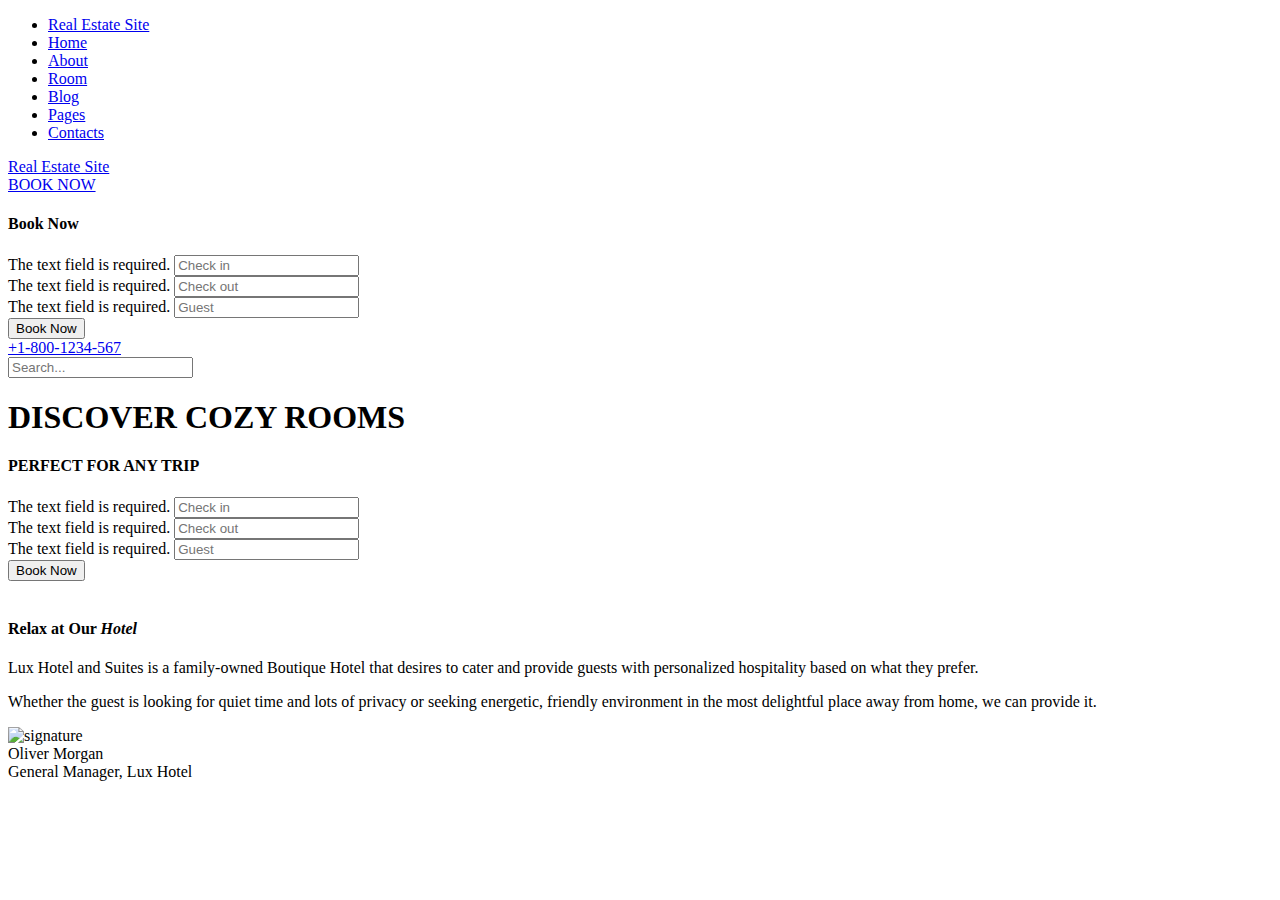
==== index.html @ 446db1c3 "overview of site" ====
<!DOCTYPE html>
<html lang="en">

<head>
    <meta charset="UTF-8">
    <meta name="viewport" content="width=device-width, initial-scale=1.0, user-scalable=1.0, minimum-scale=1.0, maximum-scale=1.0" />
    <meta http-equiv="X-UA-Compatible" content="ie=edge" />
    <title>Real Estate Site</title>
</head>

<body>
    <header>
        <nav>
            <div class="hamburger">

            </div>
            <div class="menu">
                <ul>
                    <li class=" hide md lg logo">
                        <a href="#">Real Estate Site</a>
                    </li>
                    <li>
                        <a href="#">Home</a>
                    </li>
                    <li>
                        <a href="#">About</a>
                    </li>
                    <li>
                        <a href="#">Room</a>
                    </li>
                    <li>
                        <a href="#">Blog</a>
                    </li>
                    <li>
                        <a href="#">Pages</a>
                    </li>
                    <li>
                        <a href="#">Contacts</a>
                    </li>
                </ul>
            </div>

            <div class="hide sm logo">
                <a href="#">Real Estate Site</a>
            </div>
                


          <div class="contact-cta">
            <a href="icon"></a>
            <a href="#">BOOK NOW</a>
          </div>
            <div class="contact-form">
                <form name="contact-form" onsubmit="javascript:void(0)">
                    <h4>Book Now</h4>
                    <div class="form-row">
                        <span class="error">The text field is required.</span>
                        <input type="text" placeholder="Check in" />
                    </div>
                    <div class="form-row">
                        <span class="error">The text field is required.</span>
                        <input type="text" placeholder="Check out" />
                    </div>
                    <div class="form-row">
                        <span class="error">The text field is required.</span>
                        <input type="text" placeholder="Guest" />
                    </div>
                    <div class="form-row">
                        <button type="submit" class="btn btn-default">Book Now</button>
                    </div>
                </form>
            </div>

           <div class="mobile">

                <a href="tel:+18001234567">+1-800-1234-567</a>

           </div> 
           <div class="magnifier magnifier-nav">
               
            </div> 
            <div class="search">
                <form name="search-nav-form">
                    <span class="magnifier magnifier-inline"></span>
                    <input type="text" placeholder="Search..." />
                </form>
            </div>  
        </nav>
    </header>

    <section>
        <div class="heroshot">
            <h1 class="header">DISCOVER COZY ROOMS</h1> 
            <h4>PERFECT FOR ANY TRIP</h4>   
            <div class="contact-form">
                <form name="contact-form hero" onsubmit="javascript:void(0)">
                    <div class="form-row">
                        <span class="error">The text field is required.</span>
                        <input type="text" placeholder="Check in" />
                    </div>
                    <div class="form-row">
                        <span class="error">The text field is required.</span>
                        <input type="text" placeholder="Check out" />
                    </div>
                    <div class="form-row">
                        <span class="error">The text field is required.</span>
                        <input type="text" placeholder="Guest" />
                    </div>
                    <div class="form-row">
                        <button type="submit" class="btn btn-default">Book Now</button>
                    </div>
                </form>
            </div>
        </div>

        <div class="section">
            <div class="left-sec">
                <img src="" alt="" />
            </div>
            <div class="right-sec">
                    <h4>Relax at Our <em>Hotel</em></h4>
                    <p>Lux Hotel and Suites is a family-owned Boutique Hotel that desires to cater and provide guests with personalized hospitality based on what they prefer.</p>
                    <p>Whether the guest is looking for quiet time and lots of privacy or seeking energetic, friendly environment in the most delightful place away from home, we can provide it.</p>
                    <div class="signature">
                        <img src="" alt="signature" />
                        <div class="person-sign">Oliver Morgan</div>
                        <div class="person-desg">General Manager, Lux Hotel</div>
                    </div>
            </div>
            
        </div>
    </section>

    <footer>

    </footer>
</body>
<!-- https://www.templatemonster.com/demo/52815.html -->
</html>
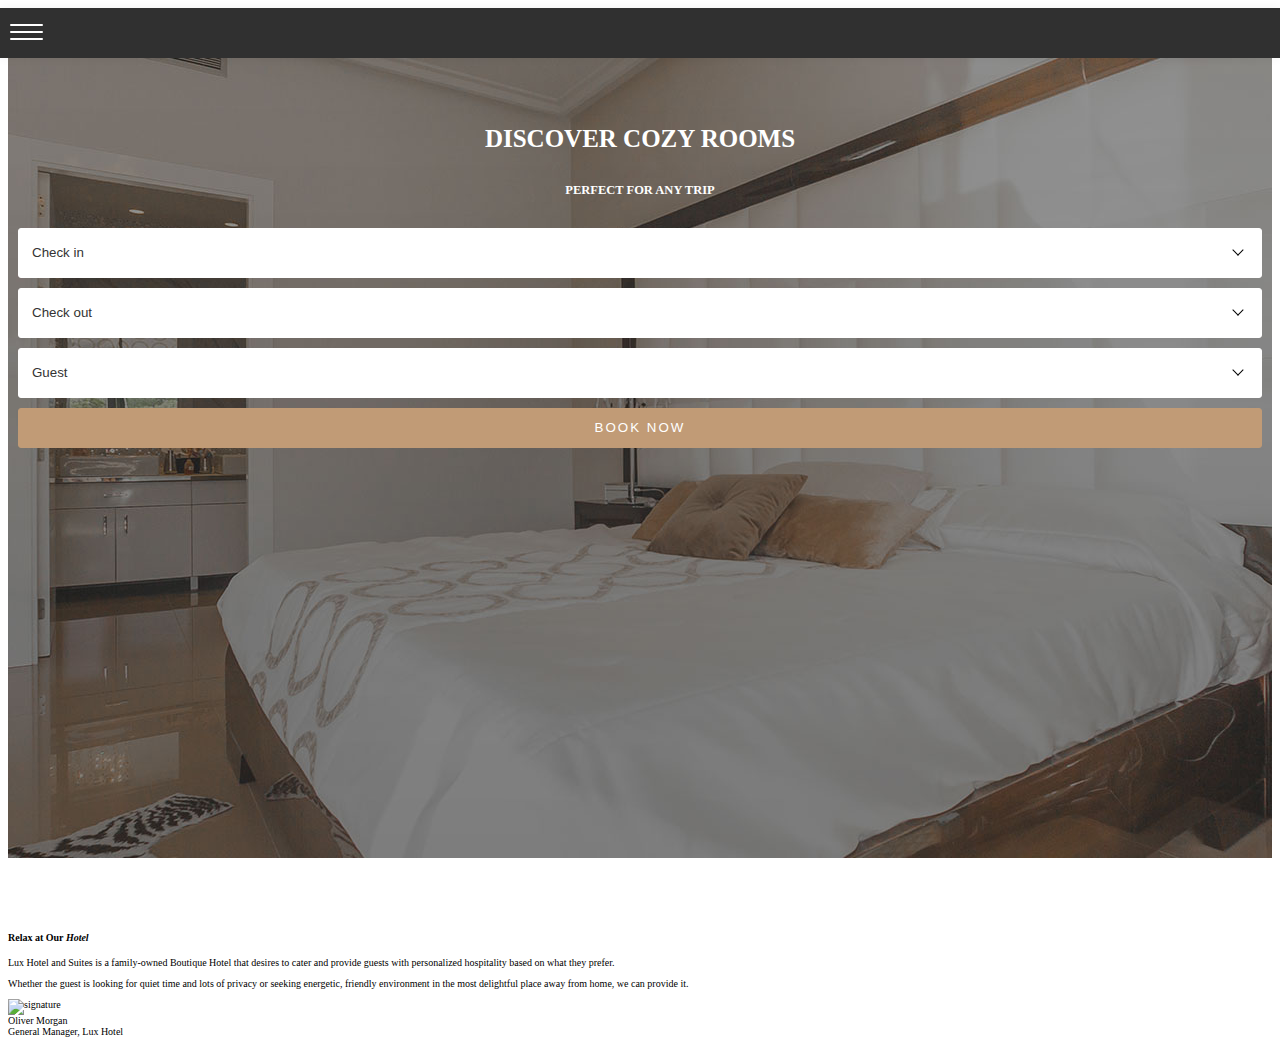
==== commit ff912b6d: "scss classes done" ====
--- a/index.html
+++ b/index.html
@@ -6,51 +6,64 @@
     <meta name="viewport" content="width=device-width, initial-scale=1.0, user-scalable=1.0, minimum-scale=1.0, maximum-scale=1.0" />
     <meta http-equiv="X-UA-Compatible" content="ie=edge" />
     <title>Real Estate Site</title>
+    <link rel="stylesheet" href="assest/css/reset.css" type="text/css" />
+    <link rel="stylesheet" href="assest/css/style.css" type="text/css" />
+    <!-- https://fontawesome.com/icons/bars?style=solid -->
+    <link rel="stylesheet" href="https://use.fontawesome.com/releases/v5.6.3/css/all.css" integrity="sha384-UHRtZLI+pbxtHCWp1t77Bi1L4ZtiqrqD80Kn4Z8NTSRyMA2Fd33n5dQ8lWUE00s/"
+        crossorigin="anonymous" />
 </head>
 
 <body>
     <header>
-        <nav>
+        <nav class="navbar">
             <div class="hamburger">
+                <input type="checkbox" />
+                <span></span>
+                <span></span>
+                <span></span>
+                <ul class="menu">
+                    <a href="#" class="hide md lg logo">
+                        <li>Real Estate Site</li>
+                    </a>
+                    <a href="#" class="active">
+                        <li>Home</li>
+                    </a>
+                    <a href="#">
+                        <li>About</li>
+                    </a>
+                    <a href="#">
+                        <li>Room</li>
+                    </a>
 
-            </div>
-            <div class="menu">
-                <ul>
-                    <li class=" hide md lg logo">
-                        <a href="#">Real Estate Site</a>
-                    </li>
-                    <li>
-                        <a href="#">Home</a>
-                    </li>
-                    <li>
-                        <a href="#">About</a>
-                    </li>
-                    <li>
-                        <a href="#">Room</a>
-                    </li>
-                    <li>
-                        <a href="#">Blog</a>
-                    </li>
-                    <li>
-                        <a href="#">Pages</a>
-                    </li>
-                    <li>
-                        <a href="#">Contacts</a>
-                    </li>
+                    <a href="#">
+                        <li>Blog</li>
+                    </a>
+                    <a href="#">
+                        <li>Pages</li>
+                    </a>
+                    <a href="#">
+                        <li>Contacts</li>
+                    </a>
                 </ul>
             </div>
+
 
             <div class="hide sm logo">
                 <a href="#">Real Estate Site</a>
             </div>
-                
+            <div class="nav-right">
+                <div class="contact-cta">
+                    <a class="fas fa-pencil-alt"> <span class="hide sm">BOOK NOW</span></a>
+                </div>
+                <div class="mobile">
+                    <a href="tel:+18001234567" class="fas fa-mobile-alt"><span class="hide sm">+1-800-1234-567</span></a>
+                </div>
+                <div class="magnifier magnifier-nav">
+                    <i class="fas fa-search"></i>
+                </div>
+            </div>
 
-
-          <div class="contact-cta">
-            <a href="icon"></a>
-            <a href="#">BOOK NOW</a>
-          </div>
-            <div class="contact-form">
+            <div class="contact-form" style="display:none">
                 <form name="contact-form" onsubmit="javascript:void(0)">
                     <h4>Book Now</h4>
                     <div class="form-row">
@@ -71,40 +84,58 @@
                 </form>
             </div>
 
-           <div class="mobile">
 
-                <a href="tel:+18001234567">+1-800-1234-567</a>
 
-           </div> 
-           <div class="magnifier magnifier-nav">
-               
-            </div> 
-            <div class="search">
+            <div class="search" style="display:none">
                 <form name="search-nav-form">
                     <span class="magnifier magnifier-inline"></span>
                     <input type="text" placeholder="Search..." />
                 </form>
-            </div>  
+            </div>
         </nav>
     </header>
 
     <section>
-        <div class="heroshot">
-            <h1 class="header">DISCOVER COZY ROOMS</h1> 
-            <h4>PERFECT FOR ANY TRIP</h4>   
+        <div class="heroshot center">
+            <h1 class="title">DISCOVER COZY ROOMS</h1>
+            <h4 class="sub-title">PERFECT FOR ANY TRIP</h4>
             <div class="contact-form">
-                <form name="contact-form hero" onsubmit="javascript:void(0)">
+                <form name="contact-form hero flex flex--column" onsubmit="javascript:void(0)">
                     <div class="form-row">
                         <span class="error">The text field is required.</span>
-                        <input type="text" placeholder="Check in" />
+                        <input type="button" class="select-opt" value="Check in" />
+                        <span class="dropdown"></span>
+                        <ul class="list-unstyle">
+                            <li>Check in</li>
+                            <li>September 19</li>
+                            <li>September 20</li>
+                            <li>September 22</li>
+                            <li>September 23</li>
+                        </ul>
                     </div>
                     <div class="form-row">
                         <span class="error">The text field is required.</span>
-                        <input type="text" placeholder="Check out" />
+                        <input type="button" class="select-opt" value="Check out" />
+                        <span class="dropdown"></span>
+                        <ul class="list-unstyle">
+                            <li>Check in</li>
+                            <li>September 19</li>
+                            <li>September 20</li>
+                            <li>September 22</li>
+                            <li>September 23</li>
+                        </ul>
                     </div>
                     <div class="form-row">
                         <span class="error">The text field is required.</span>
-                        <input type="text" placeholder="Guest" />
+                        <input type="button" class="select-opt" value="Guest" />
+                        <span class="dropdown"></span>
+                        <ul class="list-unstyle">
+                            <li>Check in</li>
+                            <li>September 19</li>
+                            <li>September 20</li>
+                            <li>September 22</li>
+                            <li>September 23</li>
+                        </ul>
                     </div>
                     <div class="form-row">
                         <button type="submit" class="btn btn-default">Book Now</button>
@@ -118,16 +149,18 @@
                 <img src="" alt="" />
             </div>
             <div class="right-sec">
-                    <h4>Relax at Our <em>Hotel</em></h4>
-                    <p>Lux Hotel and Suites is a family-owned Boutique Hotel that desires to cater and provide guests with personalized hospitality based on what they prefer.</p>
-                    <p>Whether the guest is looking for quiet time and lots of privacy or seeking energetic, friendly environment in the most delightful place away from home, we can provide it.</p>
-                    <div class="signature">
-                        <img src="" alt="signature" />
-                        <div class="person-sign">Oliver Morgan</div>
-                        <div class="person-desg">General Manager, Lux Hotel</div>
-                    </div>
+                <h4>Relax at Our <em>Hotel</em></h4>
+                <p>Lux Hotel and Suites is a family-owned Boutique Hotel that desires to cater and provide guests with
+                    personalized hospitality based on what they prefer.</p>
+                <p>Whether the guest is looking for quiet time and lots of privacy or seeking energetic, friendly
+                    environment in the most delightful place away from home, we can provide it.</p>
+                <div class="signature">
+                    <img src="" alt="signature" />
+                    <div class="person-sign">Oliver Morgan</div>
+                    <div class="person-desg">General Manager, Lux Hotel</div>
+                </div>
             </div>
-            
+
         </div>
     </section>
 
@@ -136,4 +169,5 @@
     </footer>
 </body>
 <!-- https://www.templatemonster.com/demo/52815.html -->
+
 </html>--- a/assest/css/style.css
+++ b/assest/css/style.css
@@ -0,0 +1,208 @@
+@import url("https://fonts.googleapis.com/css?family=Old+Standard+TT|Work+Sans");
+html {
+  font-size: 10px; }
+
+.hide.md {
+  display: none; }
+
+.hide.lg {
+  display: none; }
+
+.hide.sm {
+  display: none; }
+
+.center {
+  text-align: center; }
+
+.flex {
+  display: flex; }
+  .flex--space-around {
+    justify-content: space-around; }
+  .flex--space-between {
+    justify-content: space-between; }
+  .flex--column {
+    flex-direction: column; }
+
+.error {
+  display: none;
+  color: red;
+  font-size: 1.4rem;
+  position: absolute; }
+
+.list-unstyle {
+  list-style-type: none; }
+
+.btn {
+  display: inline-block;
+  box-shadow: none;
+  border-radius: 3px;
+  background: #C19B76;
+  padding: 0.3rem 1.5rem;
+  text-align: center;
+  border: 1px solid #C19B76; }
+  .btn:hover {
+    background: #535252;
+    border: 1px solid #535252; }
+
+.navbar {
+  height: 5rem;
+  background-color: #303030;
+  display: flex;
+  position: fixed;
+  left: 0;
+  right: 0;
+  justify-content: space-between;
+  box-shadow: 0 0 10px 0 rgba(0, 0, 0, 0.05);
+  font-family: "Work Sans", sans-serif; }
+  .navbar a {
+    text-decoration: none; }
+  .navbar .fas {
+    font-size: 1.8rem;
+    color: #fff;
+    line-height: 5rem; }
+    @media only screen and (min-width: 768px) and (max-width: 1023px) {
+      .navbar .fas {
+        color: #fff; } }
+  .navbar .nav-right {
+    display: flex; }
+    .navbar .nav-right div {
+      margin-right: 1rem; }
+  .navbar .hamburger {
+    position: relative;
+    top: 1.56rem;
+    left: 1rem;
+    z-index: 1;
+    -webkit-user-select: none;
+    user-select: none; }
+    .navbar .hamburger input {
+      display: block;
+      width: 4rem;
+      height: 3.2rem;
+      position: absolute;
+      top: -0.7rem;
+      left: -0.5rem;
+      cursor: pointer;
+      opacity: 0;
+      /* hide this */
+      z-index: 2;
+      /* and place it over the hamburger */
+      -webkit-touch-callout: none; }
+    .navbar .hamburger span {
+      display: block;
+      width: 3.3rem;
+      height: 0.2rem;
+      margin-bottom: 0.5rem;
+      position: relative;
+      background: #fff;
+      border-radius: 0.3rem;
+      z-index: 1;
+      transform-origin: 0.4rem 0;
+      transition: transform 0.5s cubic-bezier(0.77, 0.2, 0.05, 1), background 0.5s cubic-bezier(0.77, 0.2, 0.05, 1), opacity 0.55s ease; }
+      .navbar .hamburger span:first-child {
+        transform-origin: 0% 0%; }
+      .navbar .hamburger span:nth-last-child(2) {
+        transform-origin: 0% 100%; }
+    .navbar .hamburger input:checked ~ span {
+      opacity: 1;
+      transform: rotate(45deg) translate(-0.2rem, -0.1rem);
+      background: #fff; }
+    .navbar .hamburger input:checked ~ span:nth-last-child(3) {
+      opacity: 0;
+      transform: rotate(0deg) scale(0.2, 0.2); }
+    .navbar .hamburger input:checked ~ span:nth-last-child(2) {
+      transform: rotate(-45deg) translate(0, -0.1rem); }
+    .navbar .hamburger .menu {
+      position: absolute;
+      width: 30rem;
+      margin: 1rem 0 0 -1rem;
+      padding-top: 0rem;
+      background: #303030;
+      list-style-type: none;
+      -webkit-font-smoothing: antialiased;
+      box-sizing: border-box;
+      transform-origin: 0% 0%;
+      transform: translate(-100%, 0);
+      transition: transform 0.5s cubic-bezier(0.77, 0.2, 0.05, 1); }
+      .navbar .hamburger .menu li {
+        padding: 1rem 0;
+        font-size: 1.4rem;
+        text-transform: uppercase;
+        color: #fff; }
+      .navbar .hamburger .menu .active {
+        background-color: #C19B76; }
+      .navbar .hamburger .menu a {
+        color: #fff;
+        padding: 1rem 2rem;
+        display: block;
+        font-weight: 600; }
+    .navbar .hamburger input:checked ~ ul {
+      transform: none; }
+  .navbar .logo {
+    background: url(http://localhost:8080/images/logo-inverse.png) no-repeat center left;
+    margin-left: 2rem; }
+    .navbar .logo li {
+      position: relative;
+      text-indent: -200rem;
+      overflow: hidden; }
+
+.heroshot {
+  padding-top: 10rem;
+  background: url(./../../images/bg-image-2.jpg) no-repeat center center;
+  min-height: 100vh;
+  box-sizing: border-box; }
+  .heroshot .title, .heroshot .sub-title {
+    font-size: 2.5rem;
+    color: #fff;
+    padding: 0 5rem; }
+  .heroshot .sub-title {
+    font-size: 1.25rem;
+    margin-top: 3rem;
+    margin-bottom: 3rem; }
+  .heroshot .contact-form .form-row {
+    margin: 1rem 1rem 0;
+    position: relative; }
+    .heroshot .contact-form .form-row .select-opt {
+      height: 50px;
+      border-radius: 3px;
+      background-color: #ffffff;
+      padding: 0 1.3rem;
+      color: #333333;
+      width: 100%;
+      border: 1px solid #fff;
+      box-shadow: 0;
+      text-align: left; }
+    .heroshot .contact-form .form-row .dropdown {
+      width: .71rem;
+      height: .71rem;
+      border-left: 1px solid #000;
+      border-bottom: 1px solid #000;
+      position: absolute;
+      right: 2rem;
+      top: 1.8rem;
+      transform: rotate(-45deg);
+      transition: all 0.35s ease-in; }
+    .heroshot .contact-form .form-row .list-unstyle {
+      display: none;
+      background: #fff; }
+      .heroshot .contact-form .form-row .list-unstyle li {
+        line-height: 3rem;
+        border-bottom: 1px solid #d7d7d7;
+        font-size: 1.4rem;
+        text-align: left;
+        cursor: pointer;
+        color: #333;
+        padding: 0 1.5rem; }
+        .heroshot .contact-form .form-row .list-unstyle li:hover {
+          background: #767674;
+          color: #fff; }
+    .heroshot .contact-form .form-row.active .list-unstyle {
+      display: block; }
+    .heroshot .contact-form .form-row.active .dropdown {
+      transform: rotate(135deg); }
+  .heroshot .contact-form .btn {
+    width: 100%;
+    height: 4rem;
+    border-radius: 3px;
+    text-transform: uppercase;
+    letter-spacing: 2px;
+    color: #fff; }
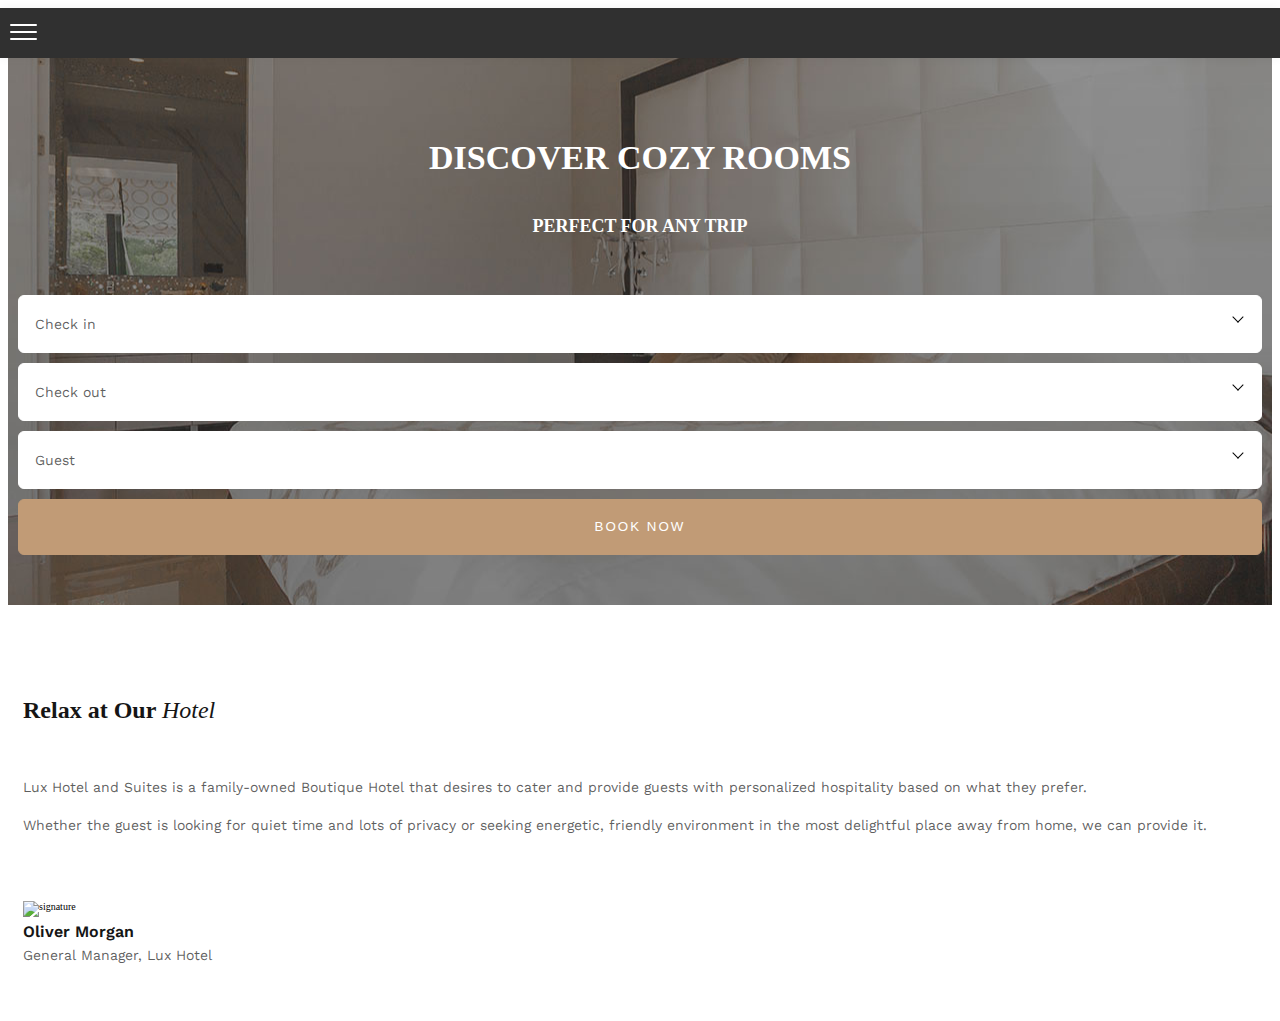
==== commit a746553a: "git commit" ====
--- a/index.html
+++ b/index.html
@@ -9,8 +9,11 @@
     <link rel="stylesheet" href="assest/css/reset.css" type="text/css" />
     <link rel="stylesheet" href="assest/css/style.css" type="text/css" />
     <!-- https://fontawesome.com/icons/bars?style=solid -->
+    <link href="https://fonts.googleapis.com/css?family=Old+Standard+TT|Work+Sans" rel="stylesheet">
     <link rel="stylesheet" href="https://use.fontawesome.com/releases/v5.6.3/css/all.css" integrity="sha384-UHRtZLI+pbxtHCWp1t77Bi1L4ZtiqrqD80Kn4Z8NTSRyMA2Fd33n5dQ8lWUE00s/"
         crossorigin="anonymous" />
+     <script type="text/javascript" src="./assest/scripts/jquery-1.11.3.js"></script>   
+     <script type="text/javascript" src="./assest/scripts/script.js"></script>   
 </head>
 
 <body>
@@ -106,7 +109,7 @@
                         <input type="button" class="select-opt" value="Check in" />
                         <span class="dropdown"></span>
                         <ul class="list-unstyle">
-                            <li>Check in</li>
+                            <li class="active">Check in</li>
                             <li>September 19</li>
                             <li>September 20</li>
                             <li>September 22</li>
@@ -118,7 +121,7 @@
                         <input type="button" class="select-opt" value="Check out" />
                         <span class="dropdown"></span>
                         <ul class="list-unstyle">
-                            <li>Check in</li>
+                            <li class="active">Check out</li>
                             <li>September 19</li>
                             <li>September 20</li>
                             <li>September 22</li>
@@ -130,7 +133,7 @@
                         <input type="button" class="select-opt" value="Guest" />
                         <span class="dropdown"></span>
                         <ul class="list-unstyle">
-                            <li>Check in</li>
+                            <li class="active">Guest</li>
                             <li>September 19</li>
                             <li>September 20</li>
                             <li>September 22</li>
@@ -149,13 +152,13 @@
                 <img src="" alt="" />
             </div>
             <div class="right-sec">
-                <h4>Relax at Our <em>Hotel</em></h4>
-                <p>Lux Hotel and Suites is a family-owned Boutique Hotel that desires to cater and provide guests with
+                <h4 class="heading heading-type-1">Relax at Our <em>Hotel</em></h4>
+                <p class="para">Lux Hotel and Suites is a family-owned Boutique Hotel that desires to cater and provide guests with
                     personalized hospitality based on what they prefer.</p>
-                <p>Whether the guest is looking for quiet time and lots of privacy or seeking energetic, friendly
+                <p class="para">Whether the guest is looking for quiet time and lots of privacy or seeking energetic, friendly
                     environment in the most delightful place away from home, we can provide it.</p>
                 <div class="signature">
-                    <img src="" alt="signature" />
+                    <img src="https://livedemo00.template-help.com/wt_prod-19522/images/logo-painting-136x61.png" alt="signature" />
                     <div class="person-sign">Oliver Morgan</div>
                     <div class="person-desg">General Manager, Lux Hotel</div>
                 </div>
@@ -164,10 +167,12 @@
         </div>
     </section>
 
-    <footer>
-
+    <footer style="font-size:30px;">
+       
     </footer>
 </body>
 <!-- https://www.templatemonster.com/demo/52815.html -->
 
+
+
 </html>--- a/assest/css/style.css
+++ b/assest/css/style.css
@@ -53,7 +53,8 @@
   right: 0;
   justify-content: space-between;
   box-shadow: 0 0 10px 0 rgba(0, 0, 0, 0.05);
-  font-family: "Work Sans", sans-serif; }
+  font-family: "Work Sans", sans-serif;
+  z-index: 99; }
   .navbar a {
     text-decoration: none; }
   .navbar .fas {
@@ -89,7 +90,7 @@
       -webkit-touch-callout: none; }
     .navbar .hamburger span {
       display: block;
-      width: 3.3rem;
+      width: 2.7rem;
       height: 0.2rem;
       margin-bottom: 0.5rem;
       position: relative;
@@ -146,31 +147,35 @@
       overflow: hidden; }
 
 .heroshot {
-  padding-top: 10rem;
+  padding: 10rem 0 5rem;
   background: url(./../../images/bg-image-2.jpg) no-repeat center center;
-  min-height: 100vh;
   box-sizing: border-box; }
   .heroshot .title, .heroshot .sub-title {
-    font-size: 2.5rem;
+    font-size: 3.4rem;
     color: #fff;
-    padding: 0 5rem; }
+    padding: .8rem 3rem;
+    font-family: "Old Standard TT", serif; }
   .heroshot .sub-title {
-    font-size: 1.25rem;
-    margin-top: 3rem;
-    margin-bottom: 3rem; }
+    font-size: 1.8rem;
+    margin-top: 0rem;
+    margin-bottom: 5rem; }
   .heroshot .contact-form .form-row {
     margin: 1rem 1rem 0;
     position: relative; }
     .heroshot .contact-form .form-row .select-opt {
-      height: 50px;
-      border-radius: 3px;
+      font-family: "Work Sans", sans-serif;
+      line-height: 26px;
+      border-radius: 6px;
       background-color: #ffffff;
-      padding: 0 1.3rem;
-      color: #333333;
+      padding: 1.5rem 1.6rem;
+      color: rgba(21, 21, 21, 0.7);
       width: 100%;
       border: 1px solid #fff;
       box-shadow: 0;
-      text-align: left; }
+      text-align: left;
+      font-size: 1.4rem; }
+      .heroshot .contact-form .form-row .select-opt:focus, .heroshot .contact-form .form-row .select-opt:active {
+        outline: none; }
     .heroshot .contact-form .form-row .dropdown {
       width: .71rem;
       height: .71rem;
@@ -183,10 +188,12 @@
       transition: all 0.35s ease-in; }
     .heroshot .contact-form .form-row .list-unstyle {
       display: none;
-      background: #fff; }
+      background: #fff;
+      font-family: "Work Sans", sans-serif;
+      border-bottom-left-radius: 3px;
+      border-bottom-right-radius: 3px; }
       .heroshot .contact-form .form-row .list-unstyle li {
         line-height: 3rem;
-        border-bottom: 1px solid #d7d7d7;
         font-size: 1.4rem;
         text-align: left;
         cursor: pointer;
@@ -195,14 +202,56 @@
         .heroshot .contact-form .form-row .list-unstyle li:hover {
           background: #767674;
           color: #fff; }
+        .heroshot .contact-form .form-row .list-unstyle li.active {
+          background: #C19B76;
+          color: #fff; }
     .heroshot .contact-form .form-row.active .list-unstyle {
       display: block; }
     .heroshot .contact-form .form-row.active .dropdown {
       transform: rotate(135deg); }
+    .heroshot .contact-form .form-row.active .select-opt {
+      border-bottom-left-radius: 0;
+      border-bottom-right-radius: 0; }
   .heroshot .contact-form .btn {
     width: 100%;
-    height: 4rem;
-    border-radius: 3px;
+    line-height: 2.6rem;
+    border-radius: 6px;
     text-transform: uppercase;
     letter-spacing: 2px;
-    color: #fff; }
+    color: #fff;
+    padding: 1.4rem 0; }
+
+.section {
+  padding: 5rem 1.5rem; }
+  .section .heading {
+    font-family: "Old Standard TT", serif;
+    padding-bottom: 2rem; }
+    .section .heading-type-1 {
+      font-size: 2.4rem;
+      color: #151515;
+      font-weight: 700; }
+    .section .heading em {
+      font-style: italic;
+      font-weight: normal; }
+  .section .para {
+    font-family: "Work Sans", sans-serif;
+    font-size: 1.4rem;
+    line-height: 2.35rem;
+    color: rgba(21, 21, 21, 0.7); }
+    .section .para + .para {
+      margin-top: 1rem; }
+  .section .signature {
+    padding-top: 5rem; }
+    .section .signature img {
+      text-align: left;
+      display: inline-block; }
+    .section .signature .person-sign {
+      font-family: "Work Sans", sans-serif;
+      color: #151515;
+      line-height: 3rem;
+      font-size: 1.6rem;
+      font-weight: 600; }
+    .section .signature .person-desg {
+      font-family: "Work Sans", sans-serif;
+      color: rgba(21, 21, 21, 0.7);
+      font-size: 1.4rem; }
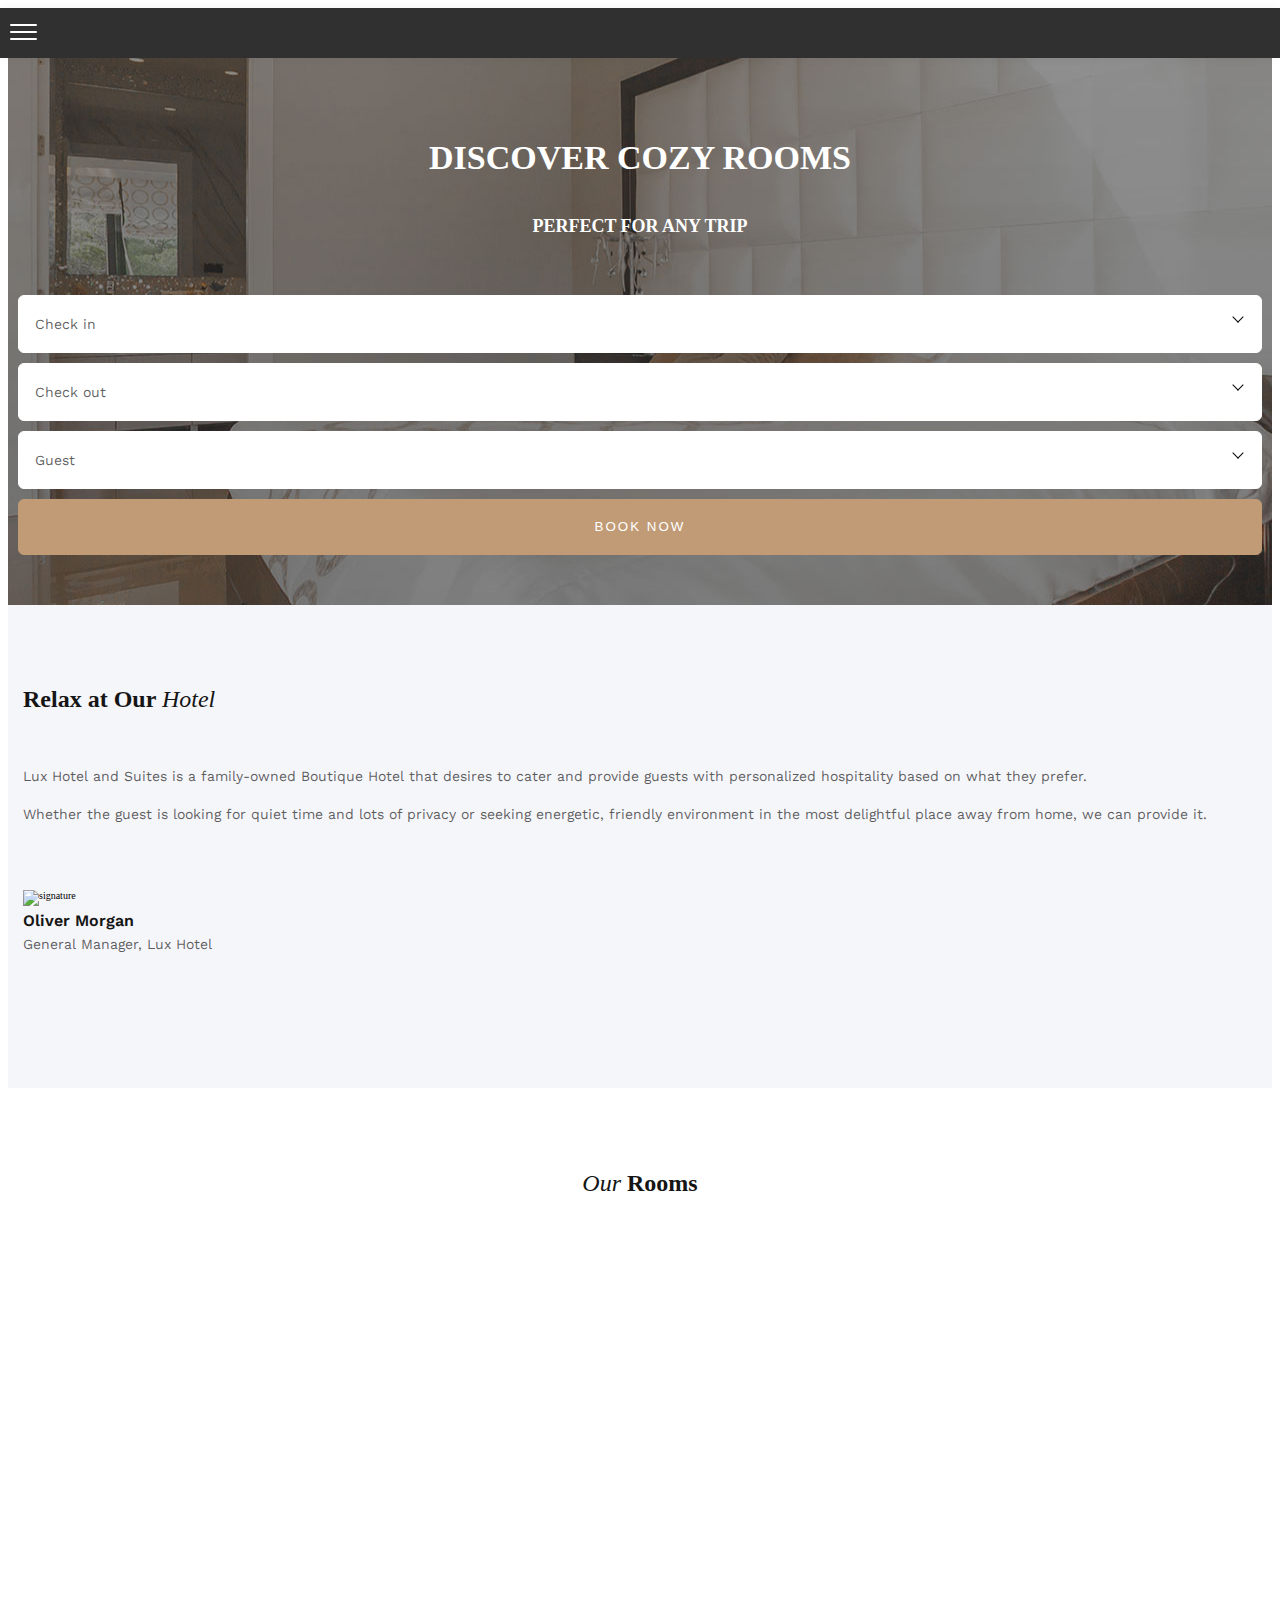
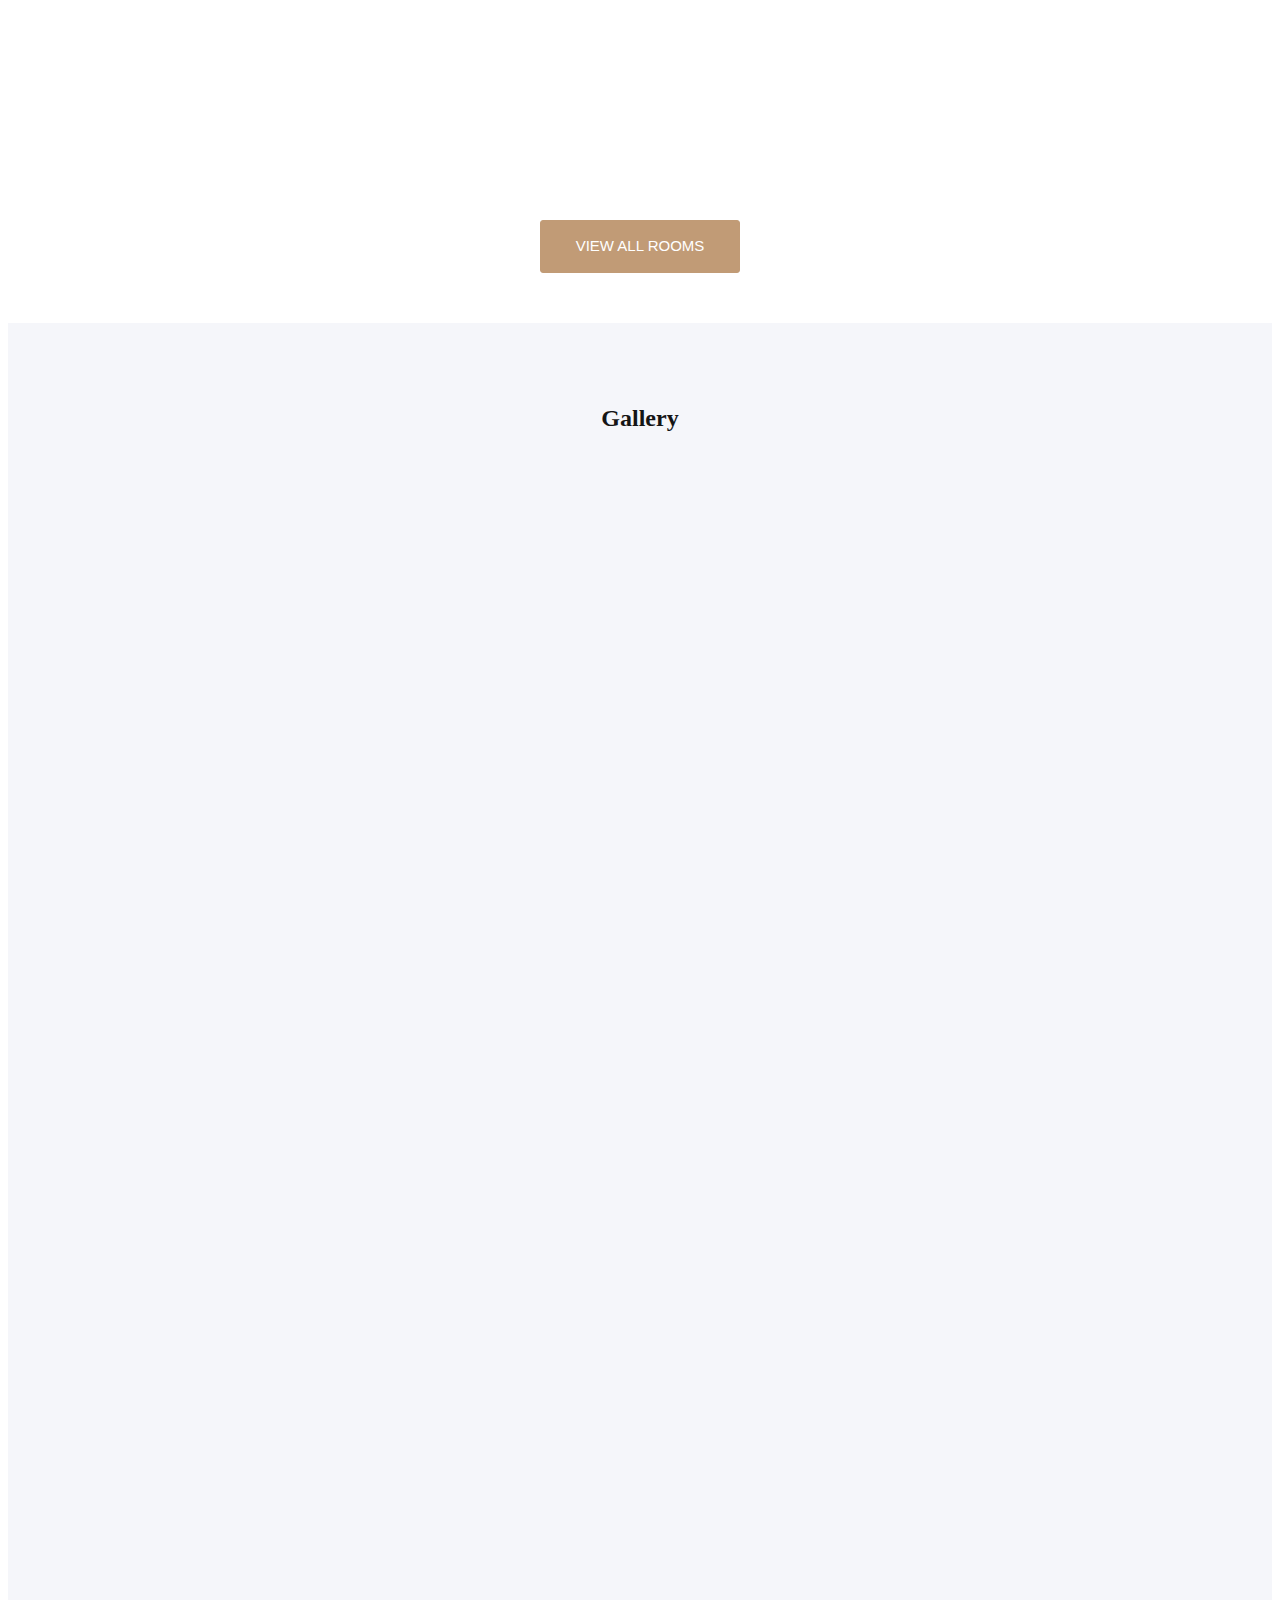
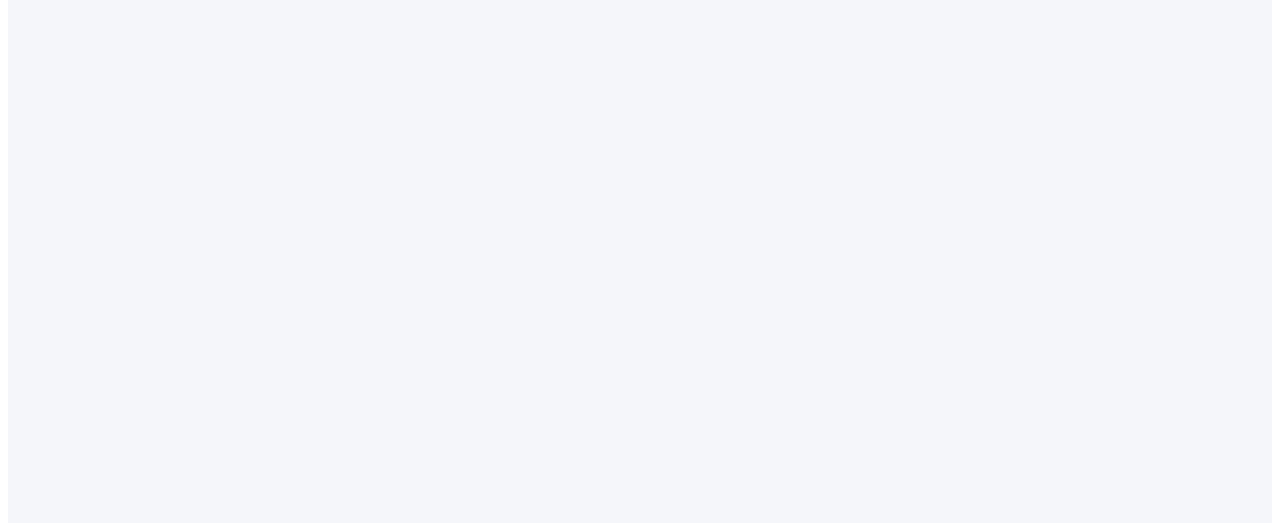
==== commit 74b06600: "class animation done" ====
--- a/index.html
+++ b/index.html
@@ -7,13 +7,13 @@
     <meta http-equiv="X-UA-Compatible" content="ie=edge" />
     <title>Real Estate Site</title>
     <link rel="stylesheet" href="assest/css/reset.css" type="text/css" />
-    <link rel="stylesheet" href="assest/css/style.css" type="text/css" />
+    <link rel="stylesheet" href="assest/scss/style.css" type="text/css" />
     <!-- https://fontawesome.com/icons/bars?style=solid -->
     <link href="https://fonts.googleapis.com/css?family=Old+Standard+TT|Work+Sans" rel="stylesheet">
     <link rel="stylesheet" href="https://use.fontawesome.com/releases/v5.6.3/css/all.css" integrity="sha384-UHRtZLI+pbxtHCWp1t77Bi1L4ZtiqrqD80Kn4Z8NTSRyMA2Fd33n5dQ8lWUE00s/"
         crossorigin="anonymous" />
-     <script type="text/javascript" src="./assest/scripts/jquery-1.11.3.js"></script>   
-     <script type="text/javascript" src="./assest/scripts/script.js"></script>   
+    <script type="text/javascript" src="./assest/scripts/jquery-1.11.3.js"></script>
+    <script type="text/javascript" src="./assest/scripts/script.js"></script>
 </head>
 
 <body>
@@ -147,15 +147,14 @@
             </div>
         </div>
 
-        <div class="section">
-            <div class="left-sec">
-                <img src="" alt="" />
-            </div>
+        <div class="section bg-grey">
             <div class="right-sec">
                 <h4 class="heading heading-type-1">Relax at Our <em>Hotel</em></h4>
-                <p class="para">Lux Hotel and Suites is a family-owned Boutique Hotel that desires to cater and provide guests with
+                <p class="para">Lux Hotel and Suites is a family-owned Boutique Hotel that desires to cater and provide
+                    guests with
                     personalized hospitality based on what they prefer.</p>
-                <p class="para">Whether the guest is looking for quiet time and lots of privacy or seeking energetic, friendly
+                <p class="para">Whether the guest is looking for quiet time and lots of privacy or seeking energetic,
+                    friendly
                     environment in the most delightful place away from home, we can provide it.</p>
                 <div class="signature">
                     <img src="https://livedemo00.template-help.com/wt_prod-19522/images/logo-painting-136x61.png" alt="signature" />
@@ -163,16 +162,137 @@
                     <div class="person-desg">General Manager, Lux Hotel</div>
                 </div>
             </div>
-
+            <div class="left-sec">
+                <figure class="effect effect-left">
+                        <img src="https://livedemo00.template-help.com/wt_prod-19522/images/job-portal-1-570x368.jpg" alt="images" />
+                </figure>
+            </div>
         </div>
     </section>
+    <div class="section">
+        <h4 class="heading heading-type-1 center"><em>Our</em> Rooms </h4>
+        <div class="flex mobile-flex-dir-column">
+            <div class="box-room effect effect-right">
+                <figure>
+                    <img src="https://livedemo00.template-help.com/wt_prod-19522/images/job-portal-2-370x264.jpg" alt="images" />
+                </figure>
+                <ul class="content">
+                    <li class="hover-effect">
+                        <a href="javascript:void(0)" class="btn-effect">
+                            <div class="content-original">From $25</div>
+                            <div class="content-dubbed">From $25</div>
+                        </a>
+                    </li>
+                    <li class="content-list">1 guest</li>
+                    <li class="room-type">Single Room</li>
+                </ul>
+            </div>
+            <div class="box-room effect effect-bottom">
+                <figure>
+                    <img src="https://livedemo00.template-help.com/wt_prod-19522/images/job-portal-4-370x264.jpg" alt="images" />
+                </figure>
+                <ul class="content">
+                    <li class="hover-effect">
+                        <a href="javascript:void(0)" class="btn-effect">
+                            <div class="content-original">From $30</div>
+                            <div class="content-dubbed">From $30</div>
+                        </a>
+                    </li>
+                    <li class="content-list">2 guest</li>
+                    <li class="room-type">Double Room</li>
+                </ul>
+            </div>
+            <div class="box-room effect effect-left">
+                <figure>
+                    <img src="https://livedemo00.template-help.com/wt_prod-19522/images/job-portal-3-370x264.jpg" alt="images" />
+                </figure>
+                <ul class="content">
+                    <li class="hover-effect">
+                        <a href="javascript:void(0)" class="btn-effect">
+                            <div class="content-original">From $45</div>
+                            <div class="content-dubbed">From $45</div>
+                        </a>
+                    </li>
+                    <li class="content-list">3 guests</li>
+                    <li class="room-type">Family Room</li>
+                </ul>
+            </div>
+        </div>
+        <div class="center p-y-40">
+            <button type="submit" class="btn btn-default btn-lg">View All Rooms</button>
+        </div>
+
+    </div>
+    </section>
+    <section class="section bg-grey">
+        <h4 class="heading heading-type-1 center">Gallery</h4>
+        <div class="flex mobile-flex-dir-column">
+            <div class="box-room">
+                <figure class="gallary effect effect-top" style="background-image:url(https://livedemo00.template-help.com/wt_prod-19522/images/gallery-masonry-condensed-1-390x576.jpg)">
+                    <div class="thumbnail-classic-caption">
+                        <p class="thumbnail-classic-title">Comfortable Rooms</p>
+                        <p class="thumbnail-classic-text">Experience the True Hospitality</p>
+                    </div>
+                    <div class="thumbnail-classic-dummy"></div>
+                </figure>
+            </div>
+            <div class="box-room">
+                <figure class="gallary effect effect-right" style="background-image:url(https://livedemo00.template-help.com/wt_prod-19522/images/gallery-masonry-condensed-2-390x288.jpg)">
+                    <div class="thumbnail-classic-caption">
+                        <p class="thumbnail-classic-title">Breathtaking Exterior</p>
+                        <p class="thumbnail-classic-text">Modern &amp; Vibrant Design</p>
+                    </div>
+                    <div class="thumbnail-classic-dummy"></div>
+                </figure>
+            </div>
+            <div class="box-room">
+
+                <figure class="gallary effect effect-bottom" style="background-image:url(https://livedemo00.template-help.com/wt_prod-19522/images/gallery-masonry-condensed-3-390x576.jpg)">
+                    <div class="thumbnail-classic-caption">
+                        <p class="thumbnail-classic-title">Friendly Atmosphere</p>
+                        <p class="thumbnail-classic-text">Everything for a Great Stay</p>
+                    </div>
+                    <div class="thumbnail-classic-dummy"></div>
+                </figure>
+            </div>
+            <div class="box-room">
+                <figure class="gallary effect effect-left" style="background-image:url(https://livedemo00.template-help.com/wt_prod-19522/images/gallery-masonry-condensed-5-390x576.jpg)">
+                    <div class="thumbnail-classic-caption">
+                        <p class="thumbnail-classic-title">Comfortable Rooms/p>
+                            <p class="thumbnail-classic-text">Experience the True Hospitality</p>
+                    </div>
+                    <div class="thumbnail-classic-dummy"></div>
+                </figure>
+            </div>
+            <div class="box-room">
+
+                <figure class="gallary effect effect-bottom"  style="background-image:url(https://livedemo00.template-help.com/wt_prod-19522/images/gallery-masonry-condensed-4-390x288.jpg)">
+                    <div class="thumbnail-classic-caption">
+                        <p class="thumbnail-classic-title">Spectacular Interior</p>
+                        <p class="thumbnail-classic-text">Unique Room Appearance</p>
+                    </div>
+                    <div class="thumbnail-classic-dummy"></div>
+                </figure>
+            </div>
+            <div class="box-room">
+
+                <figure class="gallary effect effect-bottom" style="background-image:url(https://livedemo00.template-help.com/wt_prod-19522/images/gallery-masonry-condensed-3-390x576.jpg)">
+                    <div class="thumbnail-classic-caption">
+                        <p class="thumbnail-classic-title">Friendly Atmosphere</p>
+                        <p class="thumbnail-classic-text">Everything for a Great Stay</p>
+                    </div>
+                    <div class="thumbnail-classic-dummy"></div>
+                </figure>
+            </div>
+        </div>
+    </section>
 
     <footer style="font-size:30px;">
-       
+
     </footer>
 </body>
 <!-- https://www.templatemonster.com/demo/52815.html -->
 
-
+<!-- https://livedemo00.template-help.com/wt_prod-19522/ -->
 
 </html>--- a/assest/scss/style.css
+++ b/assest/scss/style.css
@@ -0,0 +1,743 @@
+@import url("https://fonts.googleapis.com/css?family=Old+Standard+TT|Work+Sans");
+html {
+  font-size: 10px;
+}
+
+.hide.md {
+  display: none;
+}
+
+.hide.lg {
+  display: none;
+}
+
+.hide.sm {
+  display: none;
+}
+
+.center {
+  text-align: center;
+}
+
+.flex {
+  display: -webkit-box;
+  display: -ms-flexbox;
+  display: flex;
+}
+
+.flex--space-around {
+  -ms-flex-pack: distribute;
+      justify-content: space-around;
+}
+
+.flex--space-between {
+  -webkit-box-pack: justify;
+      -ms-flex-pack: justify;
+          justify-content: space-between;
+}
+
+.flex--column {
+  -webkit-box-orient: vertical;
+  -webkit-box-direction: normal;
+      -ms-flex-direction: column;
+          flex-direction: column;
+}
+
+.flex.mobile-flex-dir-column {
+  -webkit-box-orient: vertical;
+  -webkit-box-direction: normal;
+      -ms-flex-direction: column;
+          flex-direction: column;
+}
+
+.error {
+  display: none;
+  color: red;
+  font-size: 1.4rem;
+  position: absolute;
+}
+
+.list-unstyle {
+  list-style-type: none;
+}
+
+.btn {
+  display: inline-block;
+  -webkit-box-shadow: none;
+          box-shadow: none;
+  border-radius: 3px;
+  background: #C19B76;
+  padding: 0.3rem 1.5rem;
+  text-align: center;
+  border: 1px solid #C19B76;
+}
+
+.btn:hover {
+  background: #535252;
+  border: 1px solid #535252;
+}
+
+.btn-default {
+  display: inline-block;
+  -webkit-box-shadow: none;
+          box-shadow: none;
+  border-radius: 3px;
+  background: #C19B76;
+  padding: 0.3rem 1.5rem;
+  text-align: center;
+  border: 1px solid #C19B76;
+  text-transform: uppercase;
+  color: #fff;
+}
+
+.btn-lg {
+  padding: 1.4rem 3.5rem;
+  font-size: 1.5rem;
+  line-height: 1.5;
+}
+
+.bg-grey {
+  background-color: #f5f6fa;
+}
+
+.p-y-10 {
+  padding-top: 1rem;
+}
+
+.p-y-20 {
+  padding-top: 2rem;
+}
+
+.p-y-30 {
+  padding-top: 3rem;
+}
+
+.p-y-40 {
+  padding-top: 4rem;
+}
+
+.effect {
+  opacity: 0;
+  overflow: hidden;
+}
+
+.effect-left {
+  left: -90vw;
+}
+
+.effect-right {
+  right: -90vw;
+}
+
+.effect-top {
+  top: -10vh;
+}
+
+.effect-bottom {
+  bottom: -10vh;
+}
+
+.navbar {
+  height: 5rem;
+  background-color: #303030;
+  display: -webkit-box;
+  display: -ms-flexbox;
+  display: flex;
+  position: fixed;
+  left: 0;
+  right: 0;
+  -webkit-box-pack: justify;
+      -ms-flex-pack: justify;
+          justify-content: space-between;
+  -webkit-box-shadow: 0 0 10px 0 rgba(0, 0, 0, 0.05);
+          box-shadow: 0 0 10px 0 rgba(0, 0, 0, 0.05);
+  font-family: "Work Sans", sans-serif;
+  z-index: 99;
+}
+
+.navbar a {
+  text-decoration: none;
+}
+
+.navbar .fas {
+  font-size: 1.8rem;
+  color: #fff;
+  line-height: 5rem;
+}
+
+@media only screen and (min-width: 768px) and (max-width: 1023px) {
+  .navbar .fas {
+    color: #fff;
+  }
+}
+
+.navbar .nav-right {
+  display: -webkit-box;
+  display: -ms-flexbox;
+  display: flex;
+}
+
+.navbar .nav-right div {
+  margin-right: 1rem;
+}
+
+.navbar .hamburger {
+  position: relative;
+  top: 1.56rem;
+  left: 1rem;
+  z-index: 1;
+  -webkit-user-select: none;
+  -moz-user-select: none;
+   -ms-user-select: none;
+       user-select: none;
+}
+
+.navbar .hamburger input {
+  display: block;
+  width: 4rem;
+  height: 3.2rem;
+  position: absolute;
+  top: -0.7rem;
+  left: -0.5rem;
+  cursor: pointer;
+  opacity: 0;
+  /* hide this */
+  z-index: 2;
+  /* and place it over the hamburger */
+  -webkit-touch-callout: none;
+}
+
+.navbar .hamburger span {
+  display: block;
+  width: 2.7rem;
+  height: 0.2rem;
+  margin-bottom: 0.5rem;
+  position: relative;
+  background: #fff;
+  border-radius: 0.3rem;
+  z-index: 1;
+  -webkit-transform-origin: 0.4rem 0;
+          transform-origin: 0.4rem 0;
+  -webkit-transition: background 0.5s cubic-bezier(0.77, 0.2, 0.05, 1), opacity 0.55s ease, -webkit-transform 0.5s cubic-bezier(0.77, 0.2, 0.05, 1);
+  transition: background 0.5s cubic-bezier(0.77, 0.2, 0.05, 1), opacity 0.55s ease, -webkit-transform 0.5s cubic-bezier(0.77, 0.2, 0.05, 1);
+  transition: transform 0.5s cubic-bezier(0.77, 0.2, 0.05, 1), background 0.5s cubic-bezier(0.77, 0.2, 0.05, 1), opacity 0.55s ease;
+  transition: transform 0.5s cubic-bezier(0.77, 0.2, 0.05, 1), background 0.5s cubic-bezier(0.77, 0.2, 0.05, 1), opacity 0.55s ease, -webkit-transform 0.5s cubic-bezier(0.77, 0.2, 0.05, 1);
+}
+
+.navbar .hamburger span:first-child {
+  -webkit-transform-origin: 0% 0%;
+          transform-origin: 0% 0%;
+}
+
+.navbar .hamburger span:nth-last-child(2) {
+  -webkit-transform-origin: 0% 100%;
+          transform-origin: 0% 100%;
+}
+
+.navbar .hamburger input:checked ~ span {
+  opacity: 1;
+  -webkit-transform: rotate(45deg) translate(-0.2rem, -0.1rem);
+          transform: rotate(45deg) translate(-0.2rem, -0.1rem);
+  background: #fff;
+}
+
+.navbar .hamburger input:checked ~ span:nth-last-child(3) {
+  opacity: 0;
+  -webkit-transform: rotate(0deg) scale(0.2, 0.2);
+          transform: rotate(0deg) scale(0.2, 0.2);
+}
+
+.navbar .hamburger input:checked ~ span:nth-last-child(2) {
+  -webkit-transform: rotate(-45deg) translate(0, -0.1rem);
+          transform: rotate(-45deg) translate(0, -0.1rem);
+}
+
+.navbar .hamburger .menu {
+  position: absolute;
+  width: 30rem;
+  margin: 1rem 0 0 -1rem;
+  padding-top: 0rem;
+  background: #303030;
+  list-style-type: none;
+  -webkit-font-smoothing: antialiased;
+  -webkit-box-sizing: border-box;
+          box-sizing: border-box;
+  -webkit-transform-origin: 0% 0%;
+          transform-origin: 0% 0%;
+  -webkit-transform: translate(-100%, 0);
+          transform: translate(-100%, 0);
+  -webkit-transition: -webkit-transform 0.5s cubic-bezier(0.77, 0.2, 0.05, 1);
+  transition: -webkit-transform 0.5s cubic-bezier(0.77, 0.2, 0.05, 1);
+  transition: transform 0.5s cubic-bezier(0.77, 0.2, 0.05, 1);
+  transition: transform 0.5s cubic-bezier(0.77, 0.2, 0.05, 1), -webkit-transform 0.5s cubic-bezier(0.77, 0.2, 0.05, 1);
+}
+
+.navbar .hamburger .menu li {
+  padding: 1rem 0;
+  font-size: 1.4rem;
+  text-transform: uppercase;
+  color: #fff;
+}
+
+.navbar .hamburger .menu .active {
+  background-color: #C19B76;
+}
+
+.navbar .hamburger .menu a {
+  color: #fff;
+  padding: 1rem 2rem;
+  display: block;
+  font-weight: 600;
+}
+
+.navbar .hamburger input:checked ~ ul {
+  -webkit-transform: none;
+          transform: none;
+}
+
+.navbar .logo {
+  background: url(http://localhost:8080/images/logo-inverse.png) no-repeat center left;
+  margin-left: 2rem;
+}
+
+.navbar .logo li {
+  position: relative;
+  text-indent: -200rem;
+  overflow: hidden;
+}
+
+@-webkit-keyframes animate-top {
+  0% {
+    top: -10vh;
+    opacity: 0;
+  }
+  100% {
+    top: 0rem;
+    opacity: 1;
+  }
+}
+
+@keyframes animate-top {
+  0% {
+    top: -10vh;
+    opacity: 0;
+  }
+  100% {
+    top: 0rem;
+    opacity: 1;
+  }
+}
+
+@-webkit-keyframes animate-bottom {
+  0% {
+    bottom: -10vh;
+    opacity: 0;
+  }
+  100% {
+    bottom: 0rem;
+    opacity: 1;
+  }
+}
+
+@keyframes animate-bottom {
+  0% {
+    bottom: -10vh;
+    opacity: 0;
+  }
+  100% {
+    bottom: 0rem;
+    opacity: 1;
+  }
+}
+
+@-webkit-keyframes animate-left {
+  0% {
+    left: -90vw;
+    opacity: 0;
+  }
+  100% {
+    left: 0;
+    opacity: 1;
+  }
+}
+
+@keyframes animate-left {
+  0% {
+    left: -90vw;
+    opacity: 0;
+  }
+  100% {
+    left: 0;
+    opacity: 1;
+  }
+}
+
+@-webkit-keyframes animate-right {
+  0% {
+    right: -90vw;
+    opacity: 0;
+  }
+  100% {
+    right: 0rem;
+    opacity: 1;
+  }
+}
+
+@keyframes animate-right {
+  0% {
+    right: -90vw;
+    opacity: 0;
+  }
+  100% {
+    right: 0rem;
+    opacity: 1;
+  }
+}
+
+.animate-top {
+  position: relative;
+  -webkit-animation: animate-top 0.35s ease-in 0.2s forwards;
+          animation: animate-top 0.35s ease-in 0.2s forwards;
+}
+
+.animate-bottom {
+  position: relative;
+  -webkit-animation: animate-bottom 0.35s ease-in 0.2s forwards;
+          animation: animate-bottom 0.35s ease-in 0.2s forwards;
+}
+
+.animate-left {
+  position: relative;
+  -webkit-animation: animate-left 0.35s ease-in 0.2s forwards;
+          animation: animate-left 0.35s ease-in 0.2s forwards;
+}
+
+.animate-right {
+  position: relative;
+  -webkit-animation: animate-right 0.35s ease-in 0.2s forwards;
+          animation: animate-right 0.35s ease-in 0.2s forwards;
+}
+
+.heroshot {
+  padding: 10rem 0 5rem;
+  background: url(./../../images/bg-image-2.jpg) no-repeat center center;
+  -webkit-box-sizing: border-box;
+          box-sizing: border-box;
+}
+
+.heroshot .title, .heroshot .sub-title {
+  font-size: 3.4rem;
+  color: #fff;
+  padding: .8rem 3rem;
+  font-family: "Old Standard TT", serif;
+}
+
+.heroshot .sub-title {
+  font-size: 1.8rem;
+  margin-top: 0rem;
+  margin-bottom: 5rem;
+}
+
+.heroshot .contact-form .form-row {
+  margin: 1rem 1rem 0;
+  position: relative;
+}
+
+.heroshot .contact-form .form-row .select-opt {
+  font-family: "Work Sans", sans-serif;
+  line-height: 26px;
+  border-radius: 6px;
+  background-color: #ffffff;
+  padding: 1.5rem 1.6rem;
+  color: rgba(21, 21, 21, 0.7);
+  width: 100%;
+  border: 1px solid #fff;
+  -webkit-box-shadow: 0;
+          box-shadow: 0;
+  text-align: left;
+  font-size: 1.4rem;
+}
+
+.heroshot .contact-form .form-row .select-opt:focus, .heroshot .contact-form .form-row .select-opt:active {
+  outline: none;
+}
+
+.heroshot .contact-form .form-row .dropdown {
+  width: .71rem;
+  height: .71rem;
+  border-left: 1px solid #000;
+  border-bottom: 1px solid #000;
+  position: absolute;
+  right: 2rem;
+  top: 1.8rem;
+  -webkit-transform: rotate(-45deg);
+          transform: rotate(-45deg);
+  -webkit-transition: all 0.35s ease-in;
+  transition: all 0.35s ease-in;
+}
+
+.heroshot .contact-form .form-row .list-unstyle {
+  display: none;
+  background: #fff;
+  font-family: "Work Sans", sans-serif;
+  border-bottom-left-radius: 3px;
+  border-bottom-right-radius: 3px;
+}
+
+.heroshot .contact-form .form-row .list-unstyle li {
+  line-height: 3rem;
+  font-size: 1.4rem;
+  text-align: left;
+  cursor: pointer;
+  color: #333;
+  padding: 0 1.5rem;
+}
+
+.heroshot .contact-form .form-row .list-unstyle li:hover {
+  background: #767674;
+  color: #fff;
+}
+
+.heroshot .contact-form .form-row .list-unstyle li.active {
+  background: #C19B76;
+  color: #fff;
+}
+
+.heroshot .contact-form .form-row.active .list-unstyle {
+  display: block;
+}
+
+.heroshot .contact-form .form-row.active .dropdown {
+  -webkit-transform: rotate(135deg);
+          transform: rotate(135deg);
+}
+
+.heroshot .contact-form .form-row.active .select-opt {
+  border-bottom-left-radius: 0;
+  border-bottom-right-radius: 0;
+}
+
+.heroshot .contact-form .btn {
+  width: 100%;
+  line-height: 2.6rem;
+  border-radius: 6px;
+  text-transform: uppercase;
+  letter-spacing: 2px;
+  color: #fff;
+  padding: 1.4rem 0;
+}
+
+.section {
+  padding: 5rem 1.5rem;
+}
+
+.section .heading {
+  font-family: "Old Standard TT", serif;
+  padding-bottom: 2rem;
+}
+
+.section .heading-type-1 {
+  font-size: 2.4rem;
+  color: #151515;
+  font-weight: 700;
+}
+
+.section .heading em {
+  font-style: italic;
+  font-weight: normal;
+}
+
+.section .para {
+  font-family: "Work Sans", sans-serif;
+  font-size: 1.4rem;
+  line-height: 2.35rem;
+  color: rgba(21, 21, 21, 0.7);
+}
+
+.section .para + .para {
+  margin-top: 1rem;
+}
+
+.section .signature {
+  padding-top: 5rem;
+}
+
+.section .signature img {
+  text-align: left;
+  display: inline-block;
+}
+
+.section .signature .person-sign {
+  font-family: "Work Sans", sans-serif;
+  color: #151515;
+  line-height: 3rem;
+  font-size: 1.6rem;
+  font-weight: 600;
+}
+
+.section .signature .person-desg {
+  font-family: "Work Sans", sans-serif;
+  color: rgba(21, 21, 21, 0.7);
+  font-size: 1.4rem;
+}
+
+.section .left-sec {
+  padding-top: 5rem;
+  overflow-x: hidden;
+}
+
+.section .left-sec img {
+  width: 100%;
+}
+
+.section .box-room {
+  max-width: 100%;
+  overflow: hidden;
+  padding-top: 5rem;
+}
+
+.section .box-room:first-child {
+  padding-top: 2rem;
+}
+
+.section .box-room:hover .thumbnail-classic-caption {
+  opacity: 1;
+  z-index: 2;
+}
+
+.section .box-room .thumbnail-classic-caption {
+  opacity: 0;
+  -webkit-transition: all 0.55s ease-in;
+  transition: all 0.55s ease-in;
+  color: #fff;
+  position: absolute;
+  left: 3rem;
+  bottom: 2rem;
+  line-height: 3rem;
+  text-align: left;
+}
+
+.section .box-room .thumbnail-classic-caption .thumbnail-classic-title {
+  font-family: "Old Standard TT", serif;
+  font-size: 1.8rem;
+}
+
+.section .box-room .thumbnail-classic-caption .thumbnail-classic-text {
+  font-family: "Work Sans", sans-serif;
+  font-size: 1.4rem;
+}
+
+.section .box-room figure {
+  text-align: center;
+  position: relative;
+  cursor: pointer;
+}
+
+.section .box-room figure:hover:before {
+  opacity: 1;
+  visibility: visible;
+}
+
+.section .box-room figure:before {
+  content: '';
+  position: absolute;
+  top: 0;
+  right: 0;
+  bottom: 0;
+  left: 0;
+  background: rgba(21, 21, 21, 0.4);
+  -webkit-transition: .4s ease-in-out;
+  transition: .4s ease-in-out;
+  opacity: 0;
+  visibility: hidden;
+  pointer-events: none;
+  cursor: pointer;
+}
+
+.section .box-room figure.gallary {
+  overflow: hidden;
+  width: 100%;
+  min-height: 200px;
+  background-repeat: no-repeat;
+  background-size: cover;
+  background-position: center bottom;
+  position: relative;
+  z-index: 0;
+}
+
+.section .box-room figure.gallary::before {
+  content: '';
+  width: 100%;
+  position: absolute;
+  left: 0;
+  height: 100%;
+  top: 0;
+  z-index: 1;
+  cursor: pointer;
+}
+
+.section .box-room figure.gallary:hover::before {
+  background: rgba(0, 0, 0, 0.45);
+}
+
+.section .box-room li {
+  line-height: 3.3rem;
+}
+
+.section .box-room .btn-effect {
+  text-decoration: none;
+  color: #C19B76;
+  overflow-y: hidden;
+  height: 2.8rem;
+  position: relative;
+  display: block;
+  line-height: 2.8rem;
+  margin-top: 1rem;
+}
+
+.section .box-room .btn-effect .content-original {
+  color: #C19B76;
+  position: relative;
+  -webkit-transition: all 0.34s ease-in;
+  transition: all 0.34s ease-in;
+  top: 0px;
+}
+
+.section .box-room .btn-effect .content-dubbed {
+  position: relative;
+  bottom: -0.9rem;
+  -webkit-transition: all 0.34s ease-in;
+  transition: all 0.34s ease-in;
+}
+
+.section .box-room .btn-effect:hover .content-original, .section .box-room .btn-effect:focus .content-original, .section .box-room .btn-effect:active .content-original {
+  color: #C19B76;
+  top: -3rem;
+}
+
+.section .box-room .btn-effect:hover .content-dubbed, .section .box-room .btn-effect:focus .content-dubbed, .section .box-room .btn-effect:active .content-dubbed {
+  bottom: 2.8rem;
+}
+
+.section .box-room .hover-effect {
+  color: #C19B76;
+  font-size: 1.8rem;
+  font-weight: 400;
+  font-family: "Work Sans", sans-serif;
+}
+
+.section .box-room .content-list {
+  position: relative;
+  display: block;
+  font-size: 1.8rem;
+  font-family: "Work Sans", sans-serif;
+  font-weight: 400;
+}
+
+.section .box-room .room-type {
+  font-family: "Old Standard TT", serif;
+  font-size: 1.8rem;
+  line-height: 1.5;
+  letter-spacing: 0;
+}
+/*# sourceMappingURL=style.css.map */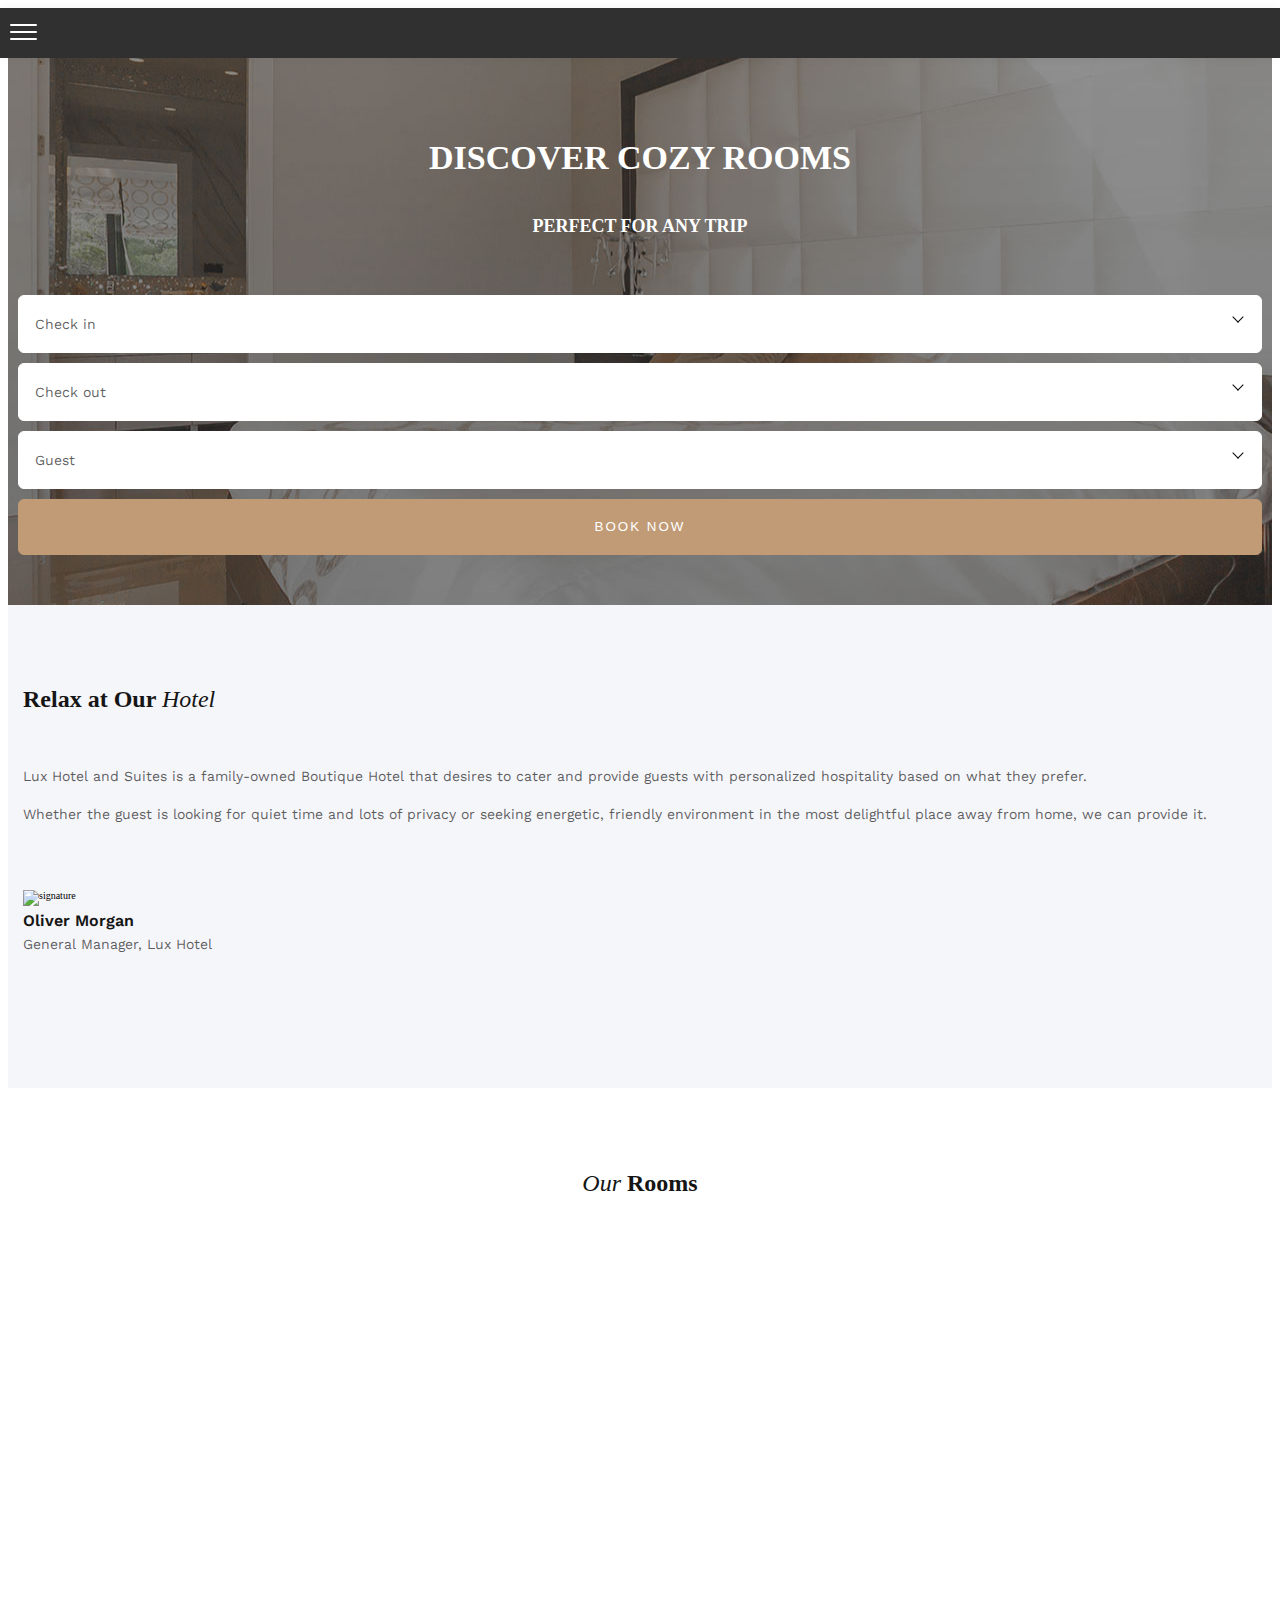
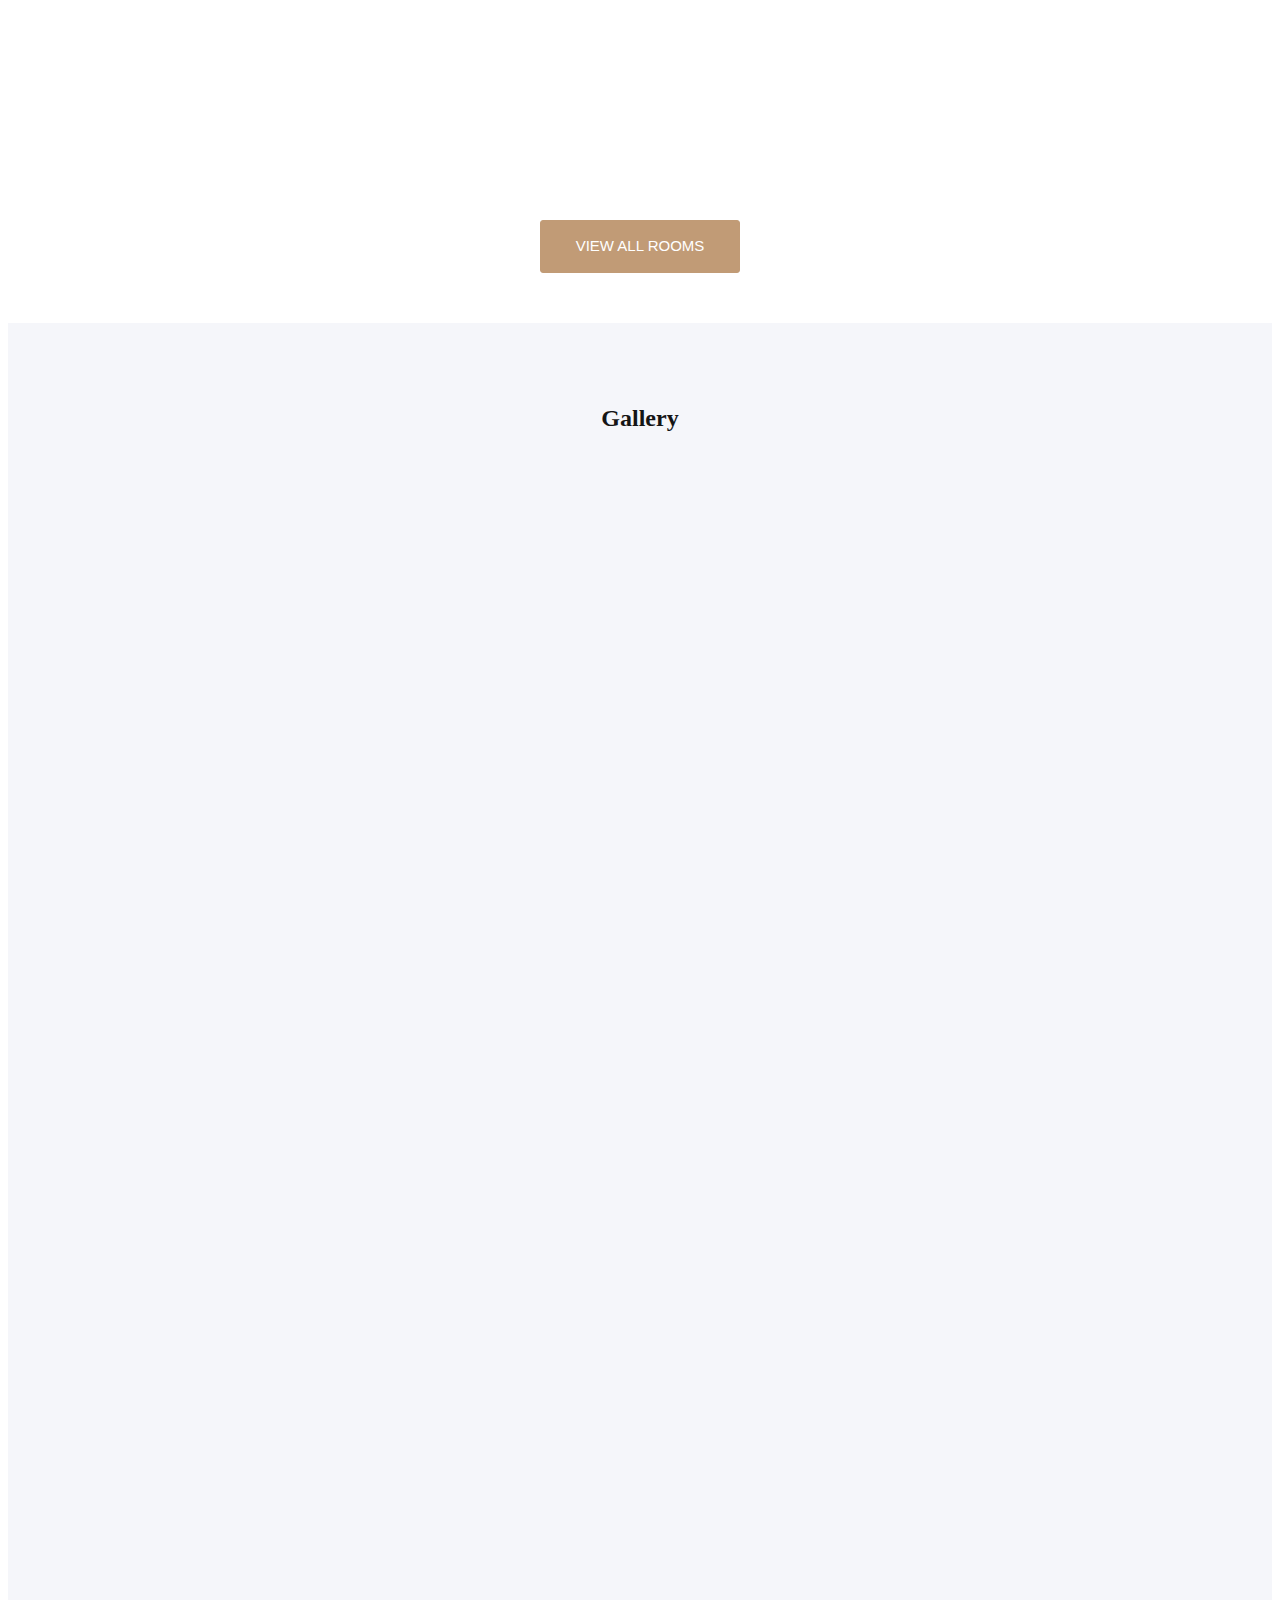
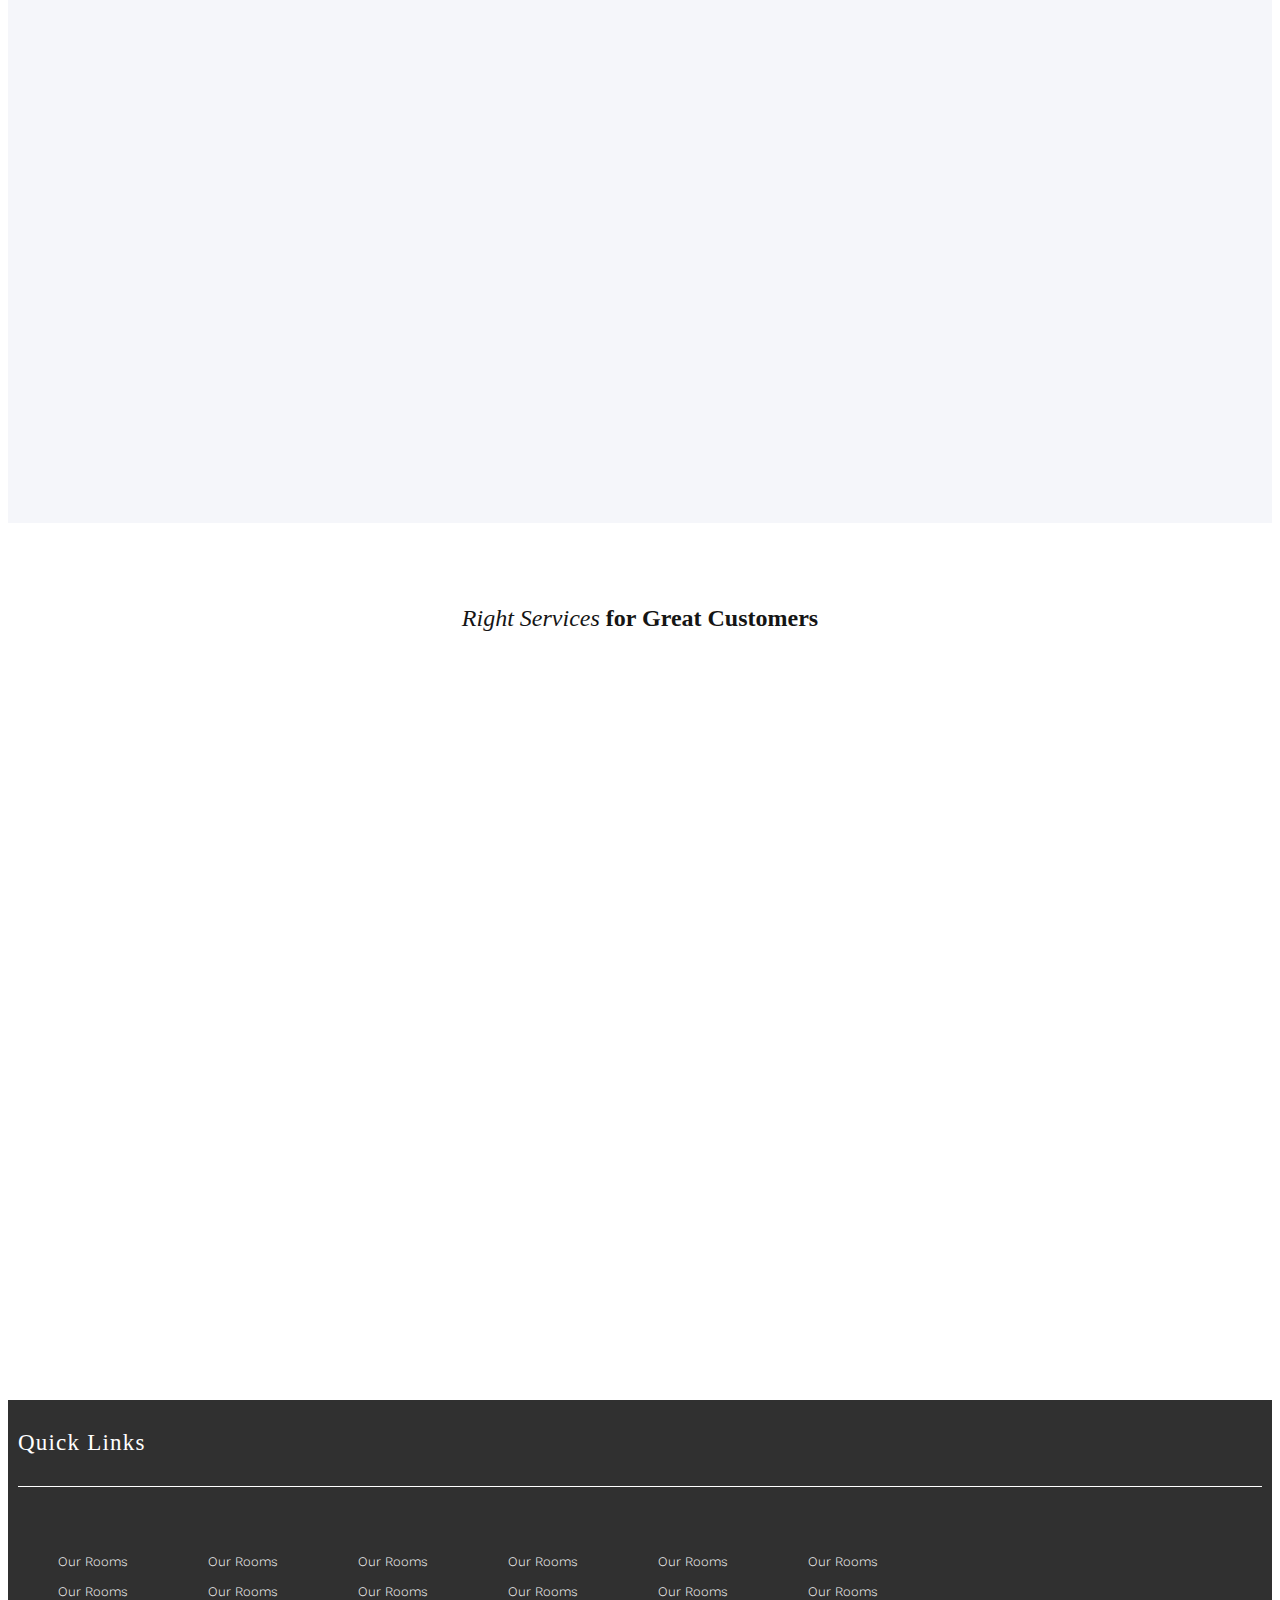
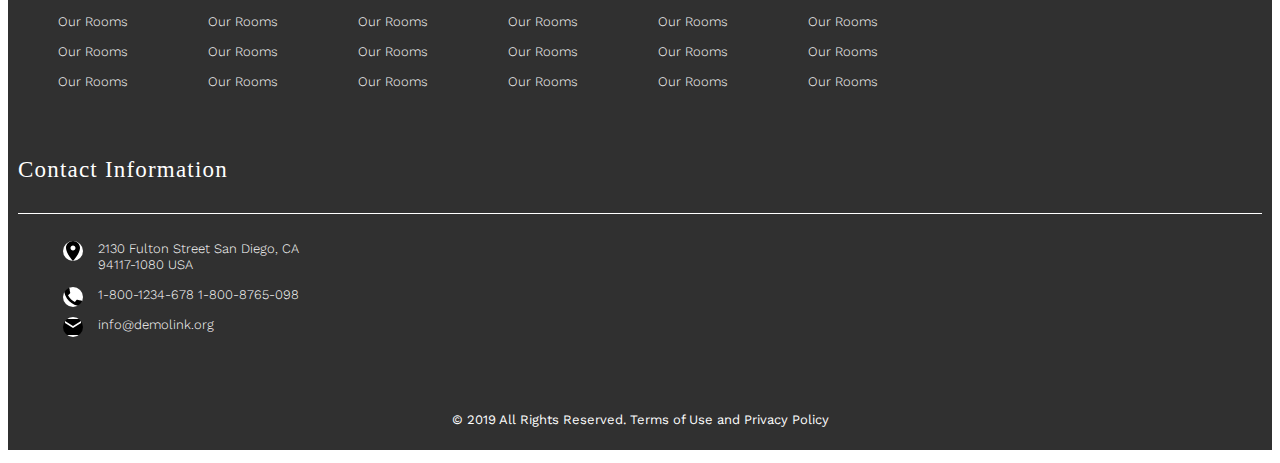
==== commit ae4e082e: "git push" ====
--- a/index.html
+++ b/index.html
@@ -3,15 +3,16 @@
 
 <head>
     <meta charset="UTF-8">
-    <meta name="viewport" content="width=device-width, initial-scale=1.0, user-scalable=1.0, minimum-scale=1.0, maximum-scale=1.0" />
+    <meta name="viewport"
+        content="width=device-width, initial-scale=1.0, user-scalable=1.0, minimum-scale=1.0, maximum-scale=1.0" />
     <meta http-equiv="X-UA-Compatible" content="ie=edge" />
     <title>Real Estate Site</title>
     <link rel="stylesheet" href="assest/css/reset.css" type="text/css" />
     <link rel="stylesheet" href="assest/scss/style.css" type="text/css" />
     <!-- https://fontawesome.com/icons/bars?style=solid -->
     <link href="https://fonts.googleapis.com/css?family=Old+Standard+TT|Work+Sans" rel="stylesheet">
-    <link rel="stylesheet" href="https://use.fontawesome.com/releases/v5.6.3/css/all.css" integrity="sha384-UHRtZLI+pbxtHCWp1t77Bi1L4ZtiqrqD80Kn4Z8NTSRyMA2Fd33n5dQ8lWUE00s/"
-        crossorigin="anonymous" />
+    <link rel="stylesheet" href="https://use.fontawesome.com/releases/v5.6.3/css/all.css"
+        integrity="sha384-UHRtZLI+pbxtHCWp1t77Bi1L4ZtiqrqD80Kn4Z8NTSRyMA2Fd33n5dQ8lWUE00s/" crossorigin="anonymous" />
     <script type="text/javascript" src="./assest/scripts/jquery-1.11.3.js"></script>
     <script type="text/javascript" src="./assest/scripts/script.js"></script>
 </head>
@@ -59,7 +60,8 @@
                     <a class="fas fa-pencil-alt"> <span class="hide sm">BOOK NOW</span></a>
                 </div>
                 <div class="mobile">
-                    <a href="tel:+18001234567" class="fas fa-mobile-alt"><span class="hide sm">+1-800-1234-567</span></a>
+                    <a href="tel:+18001234567" class="fas fa-mobile-alt"><span
+                            class="hide sm">+1-800-1234-567</span></a>
                 </div>
                 <div class="magnifier magnifier-nav">
                     <i class="fas fa-search"></i>
@@ -157,14 +159,16 @@
                     friendly
                     environment in the most delightful place away from home, we can provide it.</p>
                 <div class="signature">
-                    <img src="https://livedemo00.template-help.com/wt_prod-19522/images/logo-painting-136x61.png" alt="signature" />
+                    <img src="https://livedemo00.template-help.com/wt_prod-19522/images/logo-painting-136x61.png"
+                        alt="signature" />
                     <div class="person-sign">Oliver Morgan</div>
                     <div class="person-desg">General Manager, Lux Hotel</div>
                 </div>
             </div>
             <div class="left-sec">
                 <figure class="effect effect-left">
-                        <img src="https://livedemo00.template-help.com/wt_prod-19522/images/job-portal-1-570x368.jpg" alt="images" />
+                    <img src="https://livedemo00.template-help.com/wt_prod-19522/images/job-portal-1-570x368.jpg"
+                        alt="images" />
                 </figure>
             </div>
         </div>
@@ -174,7 +178,8 @@
         <div class="flex mobile-flex-dir-column">
             <div class="box-room effect effect-right">
                 <figure>
-                    <img src="https://livedemo00.template-help.com/wt_prod-19522/images/job-portal-2-370x264.jpg" alt="images" />
+                    <img src="https://livedemo00.template-help.com/wt_prod-19522/images/job-portal-2-370x264.jpg"
+                        alt="images" />
                 </figure>
                 <ul class="content">
                     <li class="hover-effect">
@@ -189,7 +194,8 @@
             </div>
             <div class="box-room effect effect-bottom">
                 <figure>
-                    <img src="https://livedemo00.template-help.com/wt_prod-19522/images/job-portal-4-370x264.jpg" alt="images" />
+                    <img src="https://livedemo00.template-help.com/wt_prod-19522/images/job-portal-4-370x264.jpg"
+                        alt="images" />
                 </figure>
                 <ul class="content">
                     <li class="hover-effect">
@@ -204,7 +210,8 @@
             </div>
             <div class="box-room effect effect-left">
                 <figure>
-                    <img src="https://livedemo00.template-help.com/wt_prod-19522/images/job-portal-3-370x264.jpg" alt="images" />
+                    <img src="https://livedemo00.template-help.com/wt_prod-19522/images/job-portal-3-370x264.jpg"
+                        alt="images" />
                 </figure>
                 <ul class="content">
                     <li class="hover-effect">
@@ -228,7 +235,8 @@
         <h4 class="heading heading-type-1 center">Gallery</h4>
         <div class="flex mobile-flex-dir-column">
             <div class="box-room">
-                <figure class="gallary effect effect-top" style="background-image:url(https://livedemo00.template-help.com/wt_prod-19522/images/gallery-masonry-condensed-1-390x576.jpg)">
+                <figure class="gallary effect effect-top"
+                    style="background-image:url(https://livedemo00.template-help.com/wt_prod-19522/images/gallery-masonry-condensed-1-390x576.jpg)">
                     <div class="thumbnail-classic-caption">
                         <p class="thumbnail-classic-title">Comfortable Rooms</p>
                         <p class="thumbnail-classic-text">Experience the True Hospitality</p>
@@ -237,7 +245,8 @@
                 </figure>
             </div>
             <div class="box-room">
-                <figure class="gallary effect effect-right" style="background-image:url(https://livedemo00.template-help.com/wt_prod-19522/images/gallery-masonry-condensed-2-390x288.jpg)">
+                <figure class="gallary effect effect-right"
+                    style="background-image:url(https://livedemo00.template-help.com/wt_prod-19522/images/gallery-masonry-condensed-2-390x288.jpg)">
                     <div class="thumbnail-classic-caption">
                         <p class="thumbnail-classic-title">Breathtaking Exterior</p>
                         <p class="thumbnail-classic-text">Modern &amp; Vibrant Design</p>
@@ -247,7 +256,8 @@
             </div>
             <div class="box-room">
 
-                <figure class="gallary effect effect-bottom" style="background-image:url(https://livedemo00.template-help.com/wt_prod-19522/images/gallery-masonry-condensed-3-390x576.jpg)">
+                <figure class="gallary effect effect-bottom"
+                    style="background-image:url(https://livedemo00.template-help.com/wt_prod-19522/images/gallery-masonry-condensed-3-390x576.jpg)">
                     <div class="thumbnail-classic-caption">
                         <p class="thumbnail-classic-title">Friendly Atmosphere</p>
                         <p class="thumbnail-classic-text">Everything for a Great Stay</p>
@@ -256,7 +266,8 @@
                 </figure>
             </div>
             <div class="box-room">
-                <figure class="gallary effect effect-left" style="background-image:url(https://livedemo00.template-help.com/wt_prod-19522/images/gallery-masonry-condensed-5-390x576.jpg)">
+                <figure class="gallary effect effect-left"
+                    style="background-image:url(https://livedemo00.template-help.com/wt_prod-19522/images/gallery-masonry-condensed-5-390x576.jpg)">
                     <div class="thumbnail-classic-caption">
                         <p class="thumbnail-classic-title">Comfortable Rooms/p>
                             <p class="thumbnail-classic-text">Experience the True Hospitality</p>
@@ -266,7 +277,8 @@
             </div>
             <div class="box-room">
 
-                <figure class="gallary effect effect-bottom"  style="background-image:url(https://livedemo00.template-help.com/wt_prod-19522/images/gallery-masonry-condensed-4-390x288.jpg)">
+                <figure class="gallary effect effect-bottom"
+                    style="background-image:url(https://livedemo00.template-help.com/wt_prod-19522/images/gallery-masonry-condensed-4-390x288.jpg)">
                     <div class="thumbnail-classic-caption">
                         <p class="thumbnail-classic-title">Spectacular Interior</p>
                         <p class="thumbnail-classic-text">Unique Room Appearance</p>
@@ -276,7 +288,8 @@
             </div>
             <div class="box-room">
 
-                <figure class="gallary effect effect-bottom" style="background-image:url(https://livedemo00.template-help.com/wt_prod-19522/images/gallery-masonry-condensed-3-390x576.jpg)">
+                <figure class="gallary effect effect-bottom"
+                    style="background-image:url(https://livedemo00.template-help.com/wt_prod-19522/images/gallery-masonry-condensed-3-390x576.jpg)">
                     <div class="thumbnail-classic-caption">
                         <p class="thumbnail-classic-title">Friendly Atmosphere</p>
                         <p class="thumbnail-classic-text">Everything for a Great Stay</p>
@@ -286,9 +299,117 @@
             </div>
         </div>
     </section>
-
-    <footer style="font-size:30px;">
-
+    <section class="section">
+        <h4 class="heading heading-type-1 center"><em>Right Services</em> for Great Customers</h4>
+        <div class="aminities-wrap">
+                <div class="aminities effect effect-left">
+                        <div class="aminities-icon"><i class="fab fa-accessible-icon"></i></div>
+                        <h4 class="box-light-title">Swimming Pool</h4>
+                        <p class="para">One of the main attractions at the hotel is our extensive, luxurious 20-metre indoor swimming pool.</p>
+                    </div>
+                    
+                    <div class="aminities effect effect-left">
+                        <div class="aminities-icon"><i class="fab fa-accessible-icon"></i></div>
+                        <h4 class="box-light-title">Swimming Pool</h4>
+                        <p class="para">One of the main attractions at the hotel is our extensive, luxurious 20-metre indoor swimming pool.</p>
+                    </div>
+                    <div class="aminities effect effect-left">
+                        <div class="aminities-icon"><i class="fab fa-accessible-icon"></i></div>
+                        <h4 class="box-light-title">Swimming Pool</h4>
+                        <p class="para">One of the main attractions at the hotel is our extensive, luxurious 20-metre indoor swimming pool.</p>
+                    </div>
+                    <div class="aminities effect effect-left">
+                        <div class="aminities-icon"><i class="fab fa-accessible-icon"></i></div>
+                        <h4 class="box-light-title">Swimming Pool</h4>
+                        <p class="para">One of the main attractions at the hotel is our extensive, luxurious 20-metre indoor swimming pool.</p>
+                    </div>
+        </div>
+    </section>
+
+    <section>
+        
+            <!-- https://livedemo00.template-help.com/wt_prod-19522/images/call-to-action-1-1920x456.jpg -->
+
+            
+    </section>
+
+
+    <footer class="footer-section">
+
+        <div class="footer-head line-bottom ">
+            Quick Links
+        </div>
+        <div class="flex mobile-flex-wrap">
+            <div class="footer-link-box">
+                <ul>
+                    <li>Our Rooms</li>
+                    <li>Our Rooms</li>
+                    <li>Our Rooms</li>
+                    <li>Our Rooms</li>
+                    <li>Our Rooms</li>
+                </ul>
+            </div>
+            <div class="footer-link-box">
+            
+            <ul>
+    
+            
+                <li>Our Rooms</li>
+                <li>Our Rooms</li>
+                <li>Our Rooms</li>
+                <li>Our Rooms</li>
+                <li>Our Rooms</li>
+            </ul>
+           </div>
+            <div class="footer-link-box">
+                <ul>
+                <li>Our Rooms</li>
+                <li>Our Rooms</li>
+                <li>Our Rooms</li>
+                <li>Our Rooms</li>
+                <li>Our Rooms</li>
+            </ul>
+            </div>
+            <div class="footer-link-box">
+                <ul>
+                    <li>Our Rooms</li>
+                    <li>Our Rooms</li>
+                    <li>Our Rooms</li>
+                    <li>Our Rooms</li>
+                    <li>Our Rooms</li>
+                </ul>
+            </div>
+            <div class="footer-link-box">
+                <ul>
+                    <li>Our Rooms</li>
+                    <li>Our Rooms</li>
+                    <li>Our Rooms</li>
+                    <li>Our Rooms</li>
+                    <li>Our Rooms</li>
+                </ul>
+            </div>
+            <div class="footer-link-box">
+                <ul>
+                    <li>Our Rooms</li>
+                    <li>Our Rooms</li>
+                    <li>Our Rooms</li>
+                    <li>Our Rooms</li>
+                    <li>Our Rooms</li>
+                </ul>
+            </div>
+        </div>
+        
+        
+        <div class="footer-head line-bottom">
+            Contact Information
+        </div>
+
+        <ul class="listitems">
+            <li class="icon-location">2130 Fulton Street San Diego, CA <br> 94117-1080 USA </li>
+            <li  class="icon-call">1-800-1234-678  1-800-8765-098</li> 
+            <li  class="icon-email">info@demolink.org</li>
+        </ul>
+        <p class="copyright"><span class="nowrap">&copy; 2019 All Rights Reserved.</span> <span class="nowrap">Terms of Use and Privacy Policy</span></p>
     </footer>
 </body>
 <!-- https://www.templatemonster.com/demo/52815.html -->
--- a/assest/scss/style.css
+++ b/assest/scss/style.css
@@ -1,4 +1,12 @@
 @import url("https://fonts.googleapis.com/css?family=Old+Standard+TT|Work+Sans");
+.footer-head {
+  font-family: 'Old Standard TT', serif;
+}
+
+.footer-section ul li, .footer-section .copyright {
+  font-family: 'Work Sans', sans-serif;
+}
+
 html {
   font-size: 10px;
 }
@@ -48,6 +56,11 @@
   -webkit-box-direction: normal;
       -ms-flex-direction: column;
           flex-direction: column;
+}
+
+.flex.mobile-flex-wrap {
+  -ms-flex-wrap: wrap;
+      flex-wrap: wrap;
 }
 
 .error {
@@ -135,6 +148,40 @@
 
 .effect-bottom {
   bottom: -10vh;
+}
+
+.aminities-wrap {
+  font-family: "Work Sans", sans-serif;
+  font-size: 2rem;
+}
+
+.aminities-wrap .aminities-icon {
+  margin-top: 2rem;
+  padding-bottom: 2rem;
+}
+
+.aminities-wrap h4.box-light-title {
+  font-size: 1.8rem;
+  font-family: "Old Standard TT", serif;
+  font-weight: 400;
+  padding-bottom: 20px;
+}
+
+.aminities-wrap .aminities-icon {
+  font-size: 3rem;
+  color: #c19b76;
+}
+
+.nowrap {
+  white-space: nowrap;
+}
+
+.footer-head {
+  font-family: 'Old Standard TT', serif;
+}
+
+.footer-section ul li, .footer-section .copyright {
+  font-family: 'Work Sans', sans-serif;
 }
 
 .navbar {
@@ -306,11 +353,109 @@
   overflow: hidden;
 }
 
+.footer-head {
+  font-family: 'Old Standard TT', serif;
+}
+
+.footer-section ul li, .footer-section .copyright {
+  font-family: 'Work Sans', sans-serif;
+}
+
+.footer-link-box {
+  min-width: 150px;
+  margin-top: 3rem;
+}
+
+.footer-head {
+  color: #fff;
+  font-size: 2.3rem;
+  padding: 3rem 0;
+  font-weight: 500;
+  letter-spacing: 1.2px;
+}
+
+.footer-section {
+  background-color: #303030;
+  font-size: 3rem;
+  font-family: "Old Standard TT", serif;
+  padding: 0 10px;
+  color: rgba(21, 21, 21, 0.7);
+}
+
+.footer-section .line-bottom {
+  border-bottom: 1px solid #fff;
+}
+
+.footer-section ul {
+  list-style: none;
+}
+
+.footer-section ul li {
+  color: #fff;
+  line-height: 1.5rem;
+  width: 50%;
+  color: #d3d5db;
+  cursor: pointer;
+  line-height: 3rem;
+  color: #fff;
+  font-size: 1.3rem;
+  white-space: nowrap;
+  line-height: 1.6rem;
+  display: block;
+  padding: 0.7rem 0;
+  font-weight: 300;
+}
+
+.footer-section ul.listitems {
+  margin-top: 2rem !important;
+}
+
+.footer-section ul.listitems li {
+  padding-left: 4rem;
+  position: relative;
+}
+
+.footer-section ul.listitems li::before {
+  position: absolute;
+  content: '';
+  width: 20px;
+  height: 20px;
+  margin: 0 auto;
+  display: inline-block;
+  background-size: cover;
+  left: 0.5rem;
+  border-radius: 50%;
+}
+
+.footer-section ul.listitems li.icon-call::before {
+  background: white url("./../icons/baseline-call-24px.svg") no-repeat center center;
+}
+
+.footer-section ul.listitems li.icon-email::before {
+  background: white url("./../icons/baseline-email-24px.svg") no-repeat center center;
+}
+
+.footer-section ul.listitems li.icon-location::before {
+  background: white url("./../icons/baseline-room-24px.svg") no-repeat center center;
+}
+
+.footer-section .copyright {
+  font-size: 1.3rem;
+  text-align: center;
+  color: #fff;
+  line-height: 2rem;
+  padding: 4rem 0 2rem;
+}
+
 @-webkit-keyframes animate-top {
   0% {
     top: -10vh;
     opacity: 0;
   }
+  50% {
+    top: 0rem;
+    opacity: 0.3;
+  }
   100% {
     top: 0rem;
     opacity: 1;
@@ -322,6 +467,10 @@
     top: -10vh;
     opacity: 0;
   }
+  50% {
+    top: 0rem;
+    opacity: 0.3;
+  }
   100% {
     top: 0rem;
     opacity: 1;
@@ -333,6 +482,10 @@
     bottom: -10vh;
     opacity: 0;
   }
+  50% {
+    top: 0rem;
+    opacity: 0.3;
+  }
   100% {
     bottom: 0rem;
     opacity: 1;
@@ -344,6 +497,10 @@
     bottom: -10vh;
     opacity: 0;
   }
+  50% {
+    top: 0rem;
+    opacity: 0.3;
+  }
   100% {
     bottom: 0rem;
     opacity: 1;
@@ -355,6 +512,10 @@
     left: -90vw;
     opacity: 0;
   }
+  50% {
+    top: 0rem;
+    opacity: 0.3;
+  }
   100% {
     left: 0;
     opacity: 1;
@@ -366,6 +527,10 @@
     left: -90vw;
     opacity: 0;
   }
+  50% {
+    top: 0rem;
+    opacity: 0.3;
+  }
   100% {
     left: 0;
     opacity: 1;
@@ -377,6 +542,10 @@
     right: -90vw;
     opacity: 0;
   }
+  50% {
+    top: 0rem;
+    opacity: 0.3;
+  }
   100% {
     right: 0rem;
     opacity: 1;
@@ -388,6 +557,10 @@
     right: -90vw;
     opacity: 0;
   }
+  50% {
+    top: 0rem;
+    opacity: 0.3;
+  }
   100% {
     right: 0rem;
     opacity: 1;
@@ -396,26 +569,26 @@
 
 .animate-top {
   position: relative;
-  -webkit-animation: animate-top 0.35s ease-in 0.2s forwards;
-          animation: animate-top 0.35s ease-in 0.2s forwards;
+  -webkit-animation: animate-top 0.35s ease-in 1s forwards;
+          animation: animate-top 0.35s ease-in 1s forwards;
 }
 
 .animate-bottom {
   position: relative;
-  -webkit-animation: animate-bottom 0.35s ease-in 0.2s forwards;
-          animation: animate-bottom 0.35s ease-in 0.2s forwards;
+  -webkit-animation: animate-bottom 0.35s ease-in 1s forwards;
+          animation: animate-bottom 0.35s ease-in 1s forwards;
 }
 
 .animate-left {
   position: relative;
-  -webkit-animation: animate-left 0.35s ease-in 0.2s forwards;
-          animation: animate-left 0.35s ease-in 0.2s forwards;
+  -webkit-animation: animate-left 0.35s ease-in 1s forwards;
+          animation: animate-left 0.35s ease-in 1s forwards;
 }
 
 .animate-right {
   position: relative;
-  -webkit-animation: animate-right 0.35s ease-in 0.2s forwards;
-          animation: animate-right 0.35s ease-in 0.2s forwards;
+  -webkit-animation: animate-right 0.35s ease-in 1s forwards;
+          animation: animate-right 0.35s ease-in 1s forwards;
 }
 
 .heroshot {
